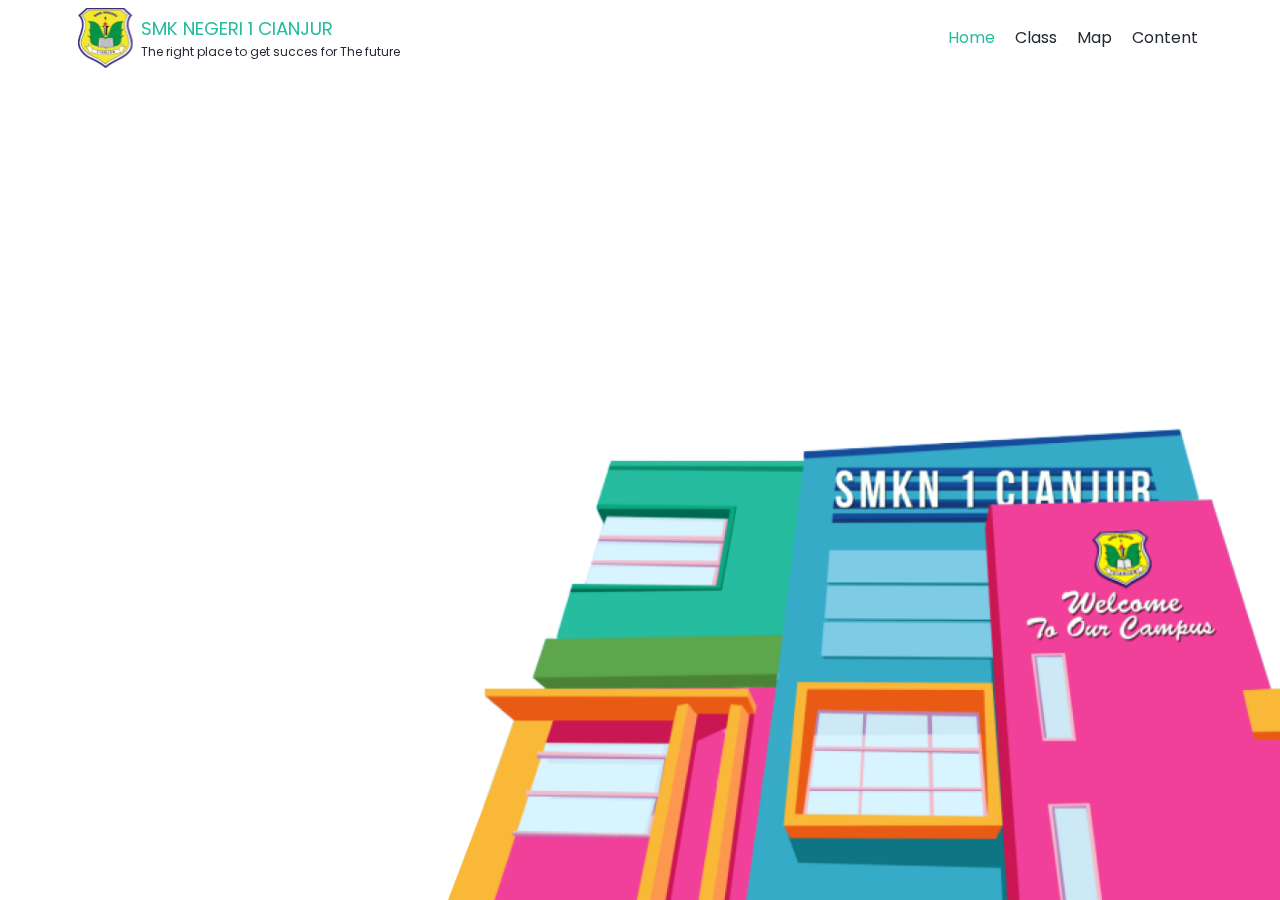
==== index.html @ 1518c8b1 "initial commit" ====
<!DOCTYPE html>
<html lang="en">
<head>
  <meta charset="UTF-8">
  <meta http-equiv="X-UA-Compatible" content="IE=edge">
  <meta name="viewport" content="width=device-width, initial-scale=1.0">
  <title>Static Web</title>
  <!-- Bootstrap -->
  <link rel="stylesheet" href="vendors/bootstrap/css/bootstrap.min.css">
  <!-- My Style -->
  <link rel="stylesheet" href="resource/css/main.css">
</head>
<body>
  <header id="nav" class="d-flex">
    <div class="container p-1 d-flex justify-content-between">
      <div class="logo d-flex">
        <img class="m-1" src="resource/images/smakzie_logo.svg" alt="SMKN 1 Cianjur">
        <span class="m-1 d-flex flex-column justify-content-center">
          <p class="text-green text-md m-0">SMK NEGERI 1 CIANJUR</p>
          <p class="text-black text-sm m-0">The right place to get succes for The future</p>
        </span>
      </div>
      <div class="d-flex align-items-center">
        <ul class="navigation m-0">
          <li>
            <a class="active" href="#">Home</a>
          </li>
          <li>
            <a href="#">Class</a>
          </li>
          <li>
            <a href="#">Map</a>
          </li>
          <li>
            <a href="#">Content</a>
          </li>
        </ul>
      </div>
    </div>
  </header>

  <div id="fullpage">
    <!-- section 1 -->
    <section class="bg-white position-relative">
      <div class="wrapper">
        <div class="container">
        </div>
        <img class="hero-img" src="resource/images/school-building.png">
      </div>
    </section>
    <!-- section 2 -->
    <section class="bg-green"></section>
  </div>
  <!-- Code Here -->
  
  <script src="vendors/jquery/js/jquery-3.6.0.min.js"></script>
  <script src="vendors/plugin/fullpage/js/jquery.fullpage.js"></script>
  <script src="vendors/bootstrap/js/bootstrap.min.js"></script>
  <script src="resource/js/main.js"></script>
</body>
</html>
---- resource/css/main.css ----
@charset "utf-8";
@font-face {
  font-family: 'Poppins';
  src: url('../font/Poppins-Regular.ttf');
}
:root {
  --clr-green: #26BC9F;
  --clr-white: #F3F6F7;
  --clr-black: #232A34;

  --font-main: 'Poppins';
}

* {
  margin: 0;
  padding: 0;
  font-family: var(--font-main);
}
a {
  text-decoration: none;
}
ul {
  list-style: none;
}

html {
  scroll-behavior: smooth;
}

/* Template */
.text-green {
  color: var(--clr-green);
}
.text-white {
  color: var(--clr-white);
}
.text-black {
  color: var(--clr-black);
}
.text-sm {
  font-size: .75rem;
}
.text-md {
  font-size: 1.15rem;
}
.text-lg {
  font-size: 1.5rem;
}
.bg-green {
  background-color: var(--clr-green);
}
.bg-white {
  background-color: var(--clr-white);
}
.bg-black {
  background-color: var(--clr-black);
}
/* End Template */

#nav {
  position: fixed;
  top: 0;
  left: 0;
  right: 0;
  z-index: 999;
}
#nav .navigation li {
  margin: 0 .5rem 0 .5rem;
  display: inline;
}
#nav .navigation li a {
  color: var(--clr-black);
}
#nav .navigation li a:hover {
  color: var(--clr-green);
}
#nav .navigation li a.active {
  color: var(--clr-green);
}
#fullpage {
  height: 100vh;
  overflow: hidden;
}
#fullpage section {
  height: 100vh;
}
#fullpage section:nth-child(1) .wrapper {
  background-image: url('../images/school-building.png');
  background-position: left;
  background-repeat: no-repeat;
  background-size: cover;
}
#fullpage section:nth-child(1) .hero-img {
  width: 65%;
  object-fit: cover;
  position: absolute;
  bottom: 0;
  right: 0;
  z-index: 1;
}
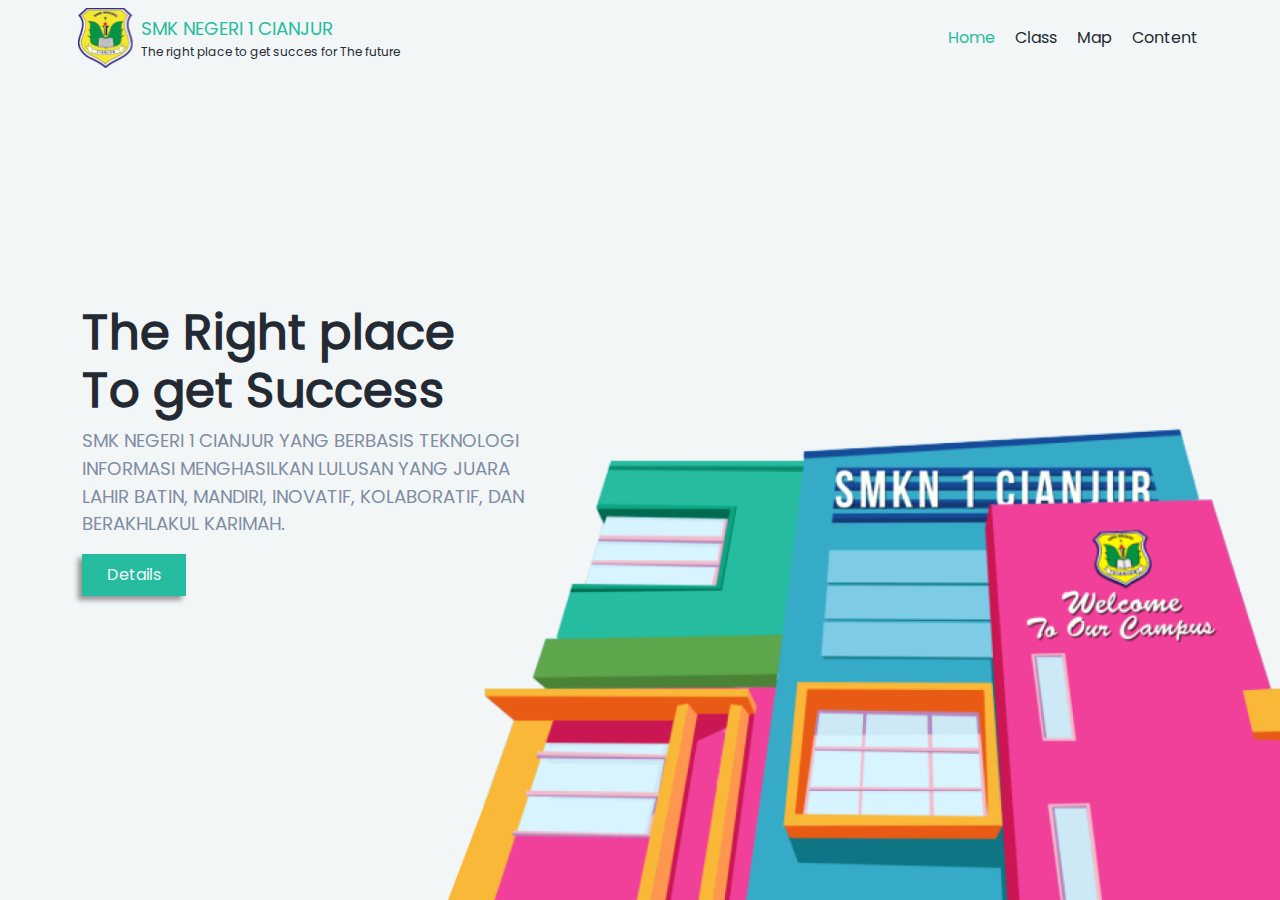
==== commit 4ed5ac06: "update" ====
--- a/index.html
+++ b/index.html
@@ -11,13 +11,13 @@
   <link rel="stylesheet" href="resource/css/main.css">
 </head>
 <body>
-  <header id="nav" class="d-flex">
+  <header id="nav" class="my-bg-white d-flex">
     <div class="container p-1 d-flex justify-content-between">
       <div class="logo d-flex">
         <img class="m-1" src="resource/images/smakzie_logo.svg" alt="SMKN 1 Cianjur">
         <span class="m-1 d-flex flex-column justify-content-center">
-          <p class="text-green text-md m-0">SMK NEGERI 1 CIANJUR</p>
-          <p class="text-black text-sm m-0">The right place to get succes for The future</p>
+          <p class="font-green font-md m-0">SMK NEGERI 1 CIANJUR</p>
+          <p class="font-black font-sm m-0">The right place to get succes for The future</p>
         </span>
       </div>
       <div class="d-flex align-items-center">
@@ -41,15 +41,28 @@
 
   <div id="fullpage">
     <!-- section 1 -->
-    <section class="bg-white position-relative">
-      <div class="wrapper">
-        <div class="container">
+    <section class="my-bg-white position-relative">
+      <div class="wrapper h-screen">
+        <div class="container h-screen d-flex align-items-center">
+          <main>
+            <h2 class="font-4xl font-black fw-bold">
+              The Right place <br>
+              To get Success
+            </h2>
+            <p class="font-md font-gray">
+              SMK NEGERI 1 CIANJUR YANG BERBASIS TEKNOLOGI <br> 
+              INFORMASI MENGHASILKAN LULUSAN YANG JUARA <br>
+              LAHIR BATIN, MANDIRI, INOVATIF, KOLABORATIF, DAN <br>
+              BERAKHLAKUL KARIMAH.
+            </p>
+            <a href="#" class="btn my-bg-green px-4 py-2 font-white rounded-0">Details</a>
+          </main>
         </div>
-        <img class="hero-img" src="resource/images/school-building.png">
       </div>
+      <img class="hero-img" src="resource/images/school-building.png">
     </section>
     <!-- section 2 -->
-    <section class="bg-green"></section>
+    <section class="my-bg-green"></section>
   </div>
   <!-- Code Here -->
   
--- a/resource/css/main.css
+++ b/resource/css/main.css
@@ -7,6 +7,7 @@
   --clr-green: #26BC9F;
   --clr-white: #F3F6F7;
   --clr-black: #232A34;
+  --clr-gray: #7E8DA4;
 
   --font-main: 'Poppins';
 }
@@ -28,32 +29,50 @@
 }
 
 /* Template */
-.text-green {
+.font-green {
   color: var(--clr-green);
 }
-.text-white {
+.font-white {
   color: var(--clr-white);
 }
-.text-black {
+.font-black {
   color: var(--clr-black);
 }
-.text-sm {
+.font-gray {
+  color: var(--clr-gray);
+}
+.font-sm {
   font-size: .75rem;
 }
-.text-md {
+.font-md {
   font-size: 1.15rem;
 }
-.text-lg {
+.font-lg {
   font-size: 1.5rem;
 }
-.bg-green {
+.font-xl {
+  font-size: 2rem;
+}
+.font-2xl {
+  font-size: 2.5rem;
+}
+.font-4xl {
+  font-size: 3rem;
+}
+.my-bg-green {
   background-color: var(--clr-green);
 }
-.bg-white {
+.my-bg-white {
   background-color: var(--clr-white);
 }
-.bg-black {
+.my-bg-black {
   background-color: var(--clr-black);
+}
+.w-screen {
+  width: 100vh;
+}
+.h-screen {
+  height: 100vh;
 }
 /* End Template */
 
@@ -85,7 +104,7 @@
   height: 100vh;
 }
 #fullpage section:nth-child(1) .wrapper {
-  background-image: url('../images/school-building.png');
+  /* background-image: url('../images/school-building.png'); */
   background-position: left;
   background-repeat: no-repeat;
   background-size: cover;
@@ -97,4 +116,7 @@
   bottom: 0;
   right: 0;
   z-index: 1;
+}
+#fullpage section:nth-child(1) .wrapper main a.btn {
+  box-shadow: -4px 4px 5px rgba(0, 0, 0, 40%);
 }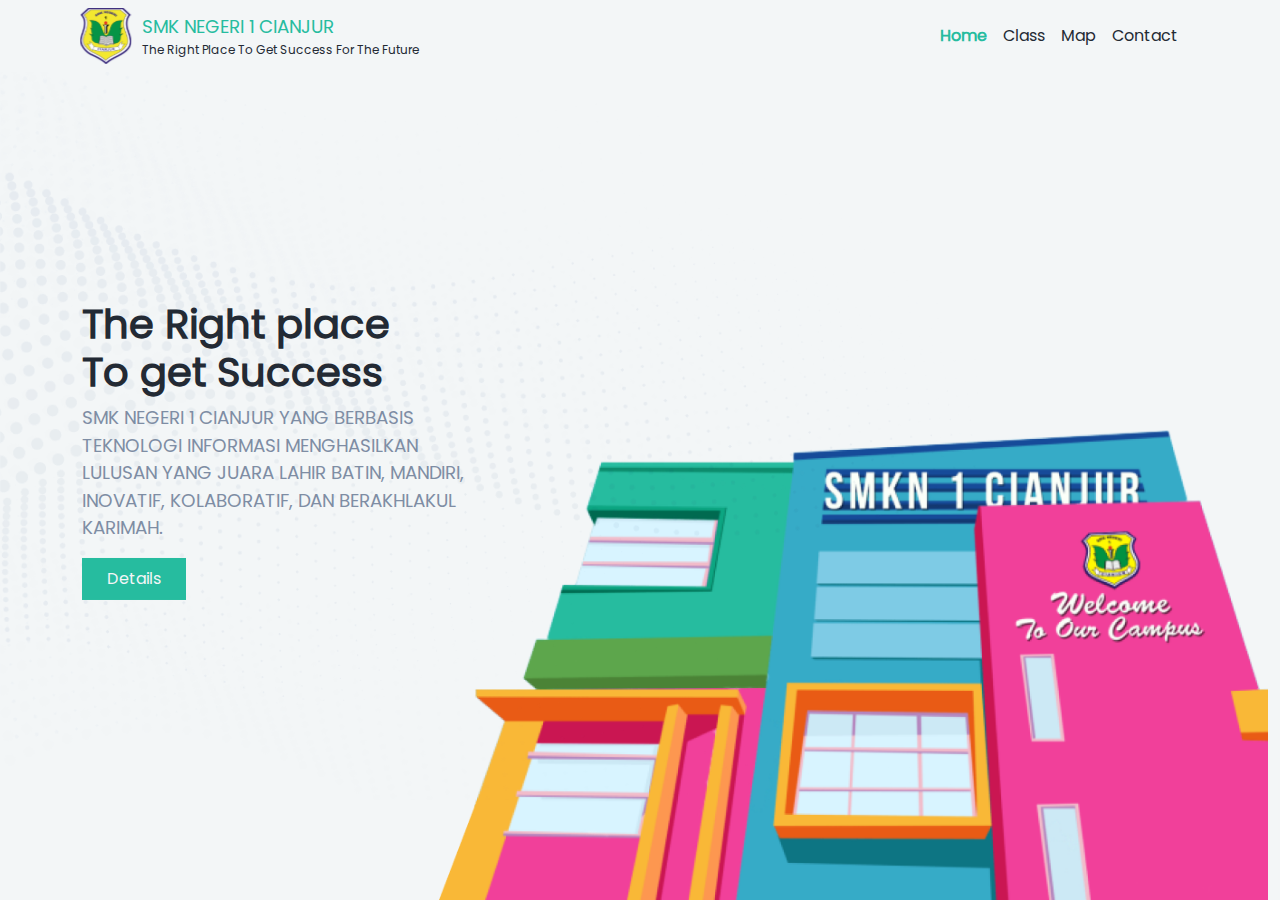
==== commit d809cb13: "add" ====
--- a/index.html
+++ b/index.html
@@ -7,68 +7,154 @@
   <title>Static Web</title>
   <!-- Bootstrap -->
   <link rel="stylesheet" href="vendors/bootstrap/css/bootstrap.min.css">
+  <link rel="stylesheet" href="https://cdn.jsdelivr.net/npm/bootstrap-icons@1.5.0/font/bootstrap-icons.css">
   <!-- My Style -->
   <link rel="stylesheet" href="resource/css/main.css">
+  <link rel="stylesheet" href="resource/css/component.css">
 </head>
 <body>
   <header id="nav" class="my-bg-white d-flex">
-    <div class="container p-1 d-flex justify-content-between">
+    <div class="container p-2 d-flex justify-content-between">
       <div class="logo d-flex">
-        <img class="m-1" src="resource/images/smakzie_logo.svg" alt="SMKN 1 Cianjur">
-        <span class="m-1 d-flex flex-column justify-content-center">
-          <p class="font-green font-md m-0">SMK NEGERI 1 CIANJUR</p>
-          <p class="font-black font-sm m-0">The right place to get succes for The future</p>
+        <img src="resource/images/smakzie_logo.svg" alt="SMK Negeri 1 Cianjur">
+        <span class="mx-2 d-flex flex-column justify-content-center">
+          <span class="font-green font-sm-2 font-md-2 font-lg-3">SMK NEGERI 1 CIANJUR</span>
+          <span class="font-black font-sm-1 font-md-1 font-lg-2">The Right Place To Get Success For The Future</span>
         </span>
       </div>
-      <div class="d-flex align-items-center">
-        <ul class="navigation m-0">
-          <li>
-            <a class="active" href="#">Home</a>
-          </li>
-          <li>
-            <a href="#">Class</a>
-          </li>
-          <li>
-            <a href="#">Map</a>
-          </li>
-          <li>
-            <a href="#">Content</a>
-          </li>
-        </ul>
+      <div class="nav-link d-flex align-items-center">
+        <a class="active" href="">Home</a>
+        <a href="">Class</a>
+        <a href="">Map</a>
+        <a href="">Contact</a>
+      </div>
+      <div class="sidebar-btn">
+        <span class="d-flex align-items-center h-100">
+          <i class="bi bi-list-ul font-sm-3 hover-pointer toggle-sidebar"></i>
+        </span>
       </div>
     </div>
   </header>
 
+  <div id="sidebar" class="p-2">
+    <div class="toggle-wrap d-flex justify-content-end">
+      <i class="bi bi-x font-sm-5 hover-pointer hover-rotate-90 toggle-sidebar"></i>
+    </div>
+    <div class="sidebar-nav d-flex flex-column justify-content-center align-items-center">
+      <a class="active" href="">Home</a>
+      <a href="">Class</a>
+      <a href="">Map</a>
+      <a href="">Contact</a>
+    </div>
+  </div>
+
   <div id="fullpage">
     <!-- section 1 -->
     <section class="my-bg-white position-relative">
-      <div class="wrapper h-screen">
-        <div class="container h-screen d-flex align-items-center">
-          <main>
-            <h2 class="font-4xl font-black fw-bold">
+      <div class="container">
+        <div class="row">
+          <main class="col-lg-4 col-md-8 col-11 absolute-y-center z-20">
+            <h2 class="font-lg-6 font-black fw-bold">
               The Right place <br>
               To get Success
             </h2>
-            <p class="font-md font-gray">
-              SMK NEGERI 1 CIANJUR YANG BERBASIS TEKNOLOGI <br> 
-              INFORMASI MENGHASILKAN LULUSAN YANG JUARA <br>
-              LAHIR BATIN, MANDIRI, INOVATIF, KOLABORATIF, DAN <br>
+            <p class="font-lg-3 font-gray">
+              SMK NEGERI 1 CIANJUR YANG BERBASIS TEKNOLOGI
+              INFORMASI MENGHASILKAN LULUSAN YANG JUARA
+              LAHIR BATIN, MANDIRI, INOVATIF, KOLABORATIF, DAN
               BERAKHLAKUL KARIMAH.
             </p>
             <a href="#" class="btn my-bg-green px-4 py-2 font-white rounded-0">Details</a>
           </main>
         </div>
       </div>
-      <img class="hero-img" src="resource/images/school-building.png">
+      <div class="row">
+        <div class="bg-img-1 col-lg-8 col-md-9 col-12 position-absolute bottom-0 right-0">
+          <img src="resource/images/school-building.png">
+        </div>
+      </div>
+      <div class="bg-img-2 position-absolute top-0 bottom-0 left-0 right-0"></div>
     </section>
+    
     <!-- section 2 -->
-    <section class="my-bg-green"></section>
+    <section class="my-bg-green pt-5">
+      <div class="container pt-5 px-lg-5 d-flex flex-column justify-content-center">
+        <h2 class="font-4xl font-white text-center">Informasi Seputar <b>SMK Negeri 1 Cianjur</b></h2>
+        <div class="row my-3">
+          <div class="col-lg-5 col-md-12 col-sm-12">
+            <div class="row my-5">
+              <div class="col-5">
+                <img src="resource/images/Icon1.svg">
+              </div>
+              <div class="col-7">
+                <h3 class="font-white"><strong>Aplikatif</strong></h3>
+                <span class="font-white">
+                  Program Pendidikan yang Berorentasi Pada Dunia Kerja Dengan Kurikulum Sesuai Kebutuhan Industri
+                </span>
+              </div>
+            </div>
+            <div class="row my-5">
+              <div class="col-5">
+                <img src="resource/images/Icon2.svg">
+              </div>
+              <div class="col-7">
+                <h3 class="font-white"><strong>Religius</strong></h3>
+                <span class="font-white">
+                  Pendidikan Agamis dan Berakhlak Mulia Menjadi Bagian Integral Dalam Setiap Pembelajaran
+                </span>
+              </div>
+            </div>
+            <div class="row my-5">
+              <div class="col-5">
+                <img src="resource/images/Icon3.svg">
+              </div>
+              <div class="col-7">
+                <h3 class="font-white"><strong>Social</strong></h3>
+                <span class="font-white">
+                  Kemampuan Bersosialisasi dan Beradaptasi Dalam Lingkungan Kerja Menjadi Nilai Tambah Siswa
+                </span>
+              </div>
+            </div>
+          </div>
+          <div class="col-lg-7 col-md-12 col-sm-12 position-relative d-md-none d-sm-none d-lg-inline">
+            <div class="pict-1 position-absolute">
+
+            </div>
+            <div class="pict-2">
+
+            </div>
+            <div class="pict-3 position-absolute">
+
+            </div>
+          </div>
+        </div>
+      </div>
+    </section>
+
+    <!-- Section 3 -->
+    <section class="my-bg-green pt-5">
+      <div class="container h-screen pt-5 px-lg-5 d-flex flex-column justify-content-center">
+        <div class="row d-lg-none d-md-inline d-sm-inline">
+          <div class="col-12 position-relative">
+            <div class="pict-1 position-absolute">
+
+            </div>
+            <div class="pict-2">
+
+            </div>
+            <div class="pict-3 position-absolute">
+
+            </div>
+          </div>
+        </div>
+      </div>
+    </section>
   </div>
-  <!-- Code Here -->
   
   <script src="vendors/jquery/js/jquery-3.6.0.min.js"></script>
   <script src="vendors/plugin/fullpage/js/jquery.fullpage.js"></script>
   <script src="vendors/bootstrap/js/bootstrap.min.js"></script>
   <script src="resource/js/main.js"></script>
+  <script src="resource/js/component.js"></script>
 </body>
 </html>--- a/resource/css/main.css
+++ b/resource/css/main.css
@@ -28,73 +28,23 @@
   scroll-behavior: smooth;
 }
 
-/* Template */
-.font-green {
-  color: var(--clr-green);
-}
-.font-white {
-  color: var(--clr-white);
-}
-.font-black {
-  color: var(--clr-black);
-}
-.font-gray {
-  color: var(--clr-gray);
-}
-.font-sm {
-  font-size: .75rem;
-}
-.font-md {
-  font-size: 1.15rem;
-}
-.font-lg {
-  font-size: 1.5rem;
-}
-.font-xl {
-  font-size: 2rem;
-}
-.font-2xl {
-  font-size: 2.5rem;
-}
-.font-4xl {
-  font-size: 3rem;
-}
-.my-bg-green {
-  background-color: var(--clr-green);
-}
-.my-bg-white {
-  background-color: var(--clr-white);
-}
-.my-bg-black {
-  background-color: var(--clr-black);
-}
-.w-screen {
-  width: 100vh;
-}
-.h-screen {
-  height: 100vh;
-}
-/* End Template */
-
 #nav {
   position: fixed;
   top: 0;
   left: 0;
   right: 0;
-  z-index: 999;
+  z-index: 5;
 }
-#nav .navigation li {
+.nav-link a {
   margin: 0 .5rem 0 .5rem;
-  display: inline;
-}
-#nav .navigation li a {
   color: var(--clr-black);
 }
-#nav .navigation li a:hover {
+.nav-link a:hover {
   color: var(--clr-green);
 }
-#nav .navigation li a.active {
+.nav-link a.active {
   color: var(--clr-green);
+  font-weight: bold;
 }
 #fullpage {
   height: 100vh;
@@ -104,10 +54,10 @@
   height: 100vh;
 }
 #fullpage section:nth-child(1) .wrapper {
-  /* background-image: url('../images/school-building.png'); */
-  background-position: left;
+  background-image: url('../images/bg_pattern.png');
+  background-position: left center;
   background-repeat: no-repeat;
-  background-size: cover;
+  background-size: 50%;
 }
 #fullpage section:nth-child(1) .hero-img {
   width: 65%;
@@ -119,4 +69,101 @@
 }
 #fullpage section:nth-child(1) .wrapper main a.btn {
   box-shadow: -4px 4px 5px rgba(0, 0, 0, 40%);
+}
+/* #fullpage section:nth-child(2)::before, #fullpage section:nth-child(2)::after {
+  position: absolute;
+  top: 50%;
+  transform: translateY(-50%);
+  content: '';
+  width: 30rem;
+  height: 30rem;
+  border-radius: 50%;
+  background-color: var(--clr-white);
+}
+#fullpage section:nth-child(2)::before {
+  left: -23rem;
+}
+#fullpage section:nth-child(2)::after {
+  right: -23rem;
+} */
+.bg-img-1 img {
+  width: 100%;
+  object-fit: cover;
+}
+.bg-img-2 {
+  background-image: url('../images/bg_pattern.png');
+  background-repeat: no-repeat;
+}
+
+@media (min-width: 1028px) {
+  .logo img {
+    width: 3.5rem;
+    height: 3.5rem;
+  }
+  .sidebar-btn {
+    display: none;
+  }
+  #sidebar {
+    display: none;
+  }
+  .pict-2 {
+    position: absolute;
+    top: 40%;
+    left: 40%;
+    width: 50%;
+    height: 40%;
+    background-color: var(--clr-white);
+    transform: rotate(-15deg);
+  }
+}
+@media (max-width: 1027px) {
+  .logo img {
+    width: 3rem;
+    height: 3rem;
+  }
+  .sidebar-btn {
+    display: none;
+  }
+  #sidebar {
+    display: none;
+  }
+}
+@media (max-width: 520px) {
+  .nav-link {
+    display: none !important;
+  }
+  .sidebar-btn {
+    display: inline;
+  }
+  #sidebar {
+    display: inline;
+    visibility: hidden;
+    position: fixed;
+    top: 0;
+    right: 0;
+    bottom: 0;
+    left: 0;
+    z-index: 10;
+    background-color: var(--clr-green);
+    opacity: 0;
+    transition: .3s;
+  }
+  #sidebar.active {
+    opacity: 1;
+    visibility: visible;
+  }
+  .sidebar-nav a {
+    margin: .25rem 0 .25rem 0;
+    padding: 1rem 2rem 1rem 2rem;
+    color: var(--clr-black);
+    border-radius: 10rem;
+  }
+  .sidebar-nav a:hover {
+    color: var(--clr-black);
+    background-color: var(--clr-white);
+  }
+  .sidebar-nav a.active {
+    color: var(--clr-black);
+    background-color: var(--clr-white);
+  }
 }--- a/resource/css/component.css
+++ b/resource/css/component.css
@@ -0,0 +1,190 @@
+:root {
+  --clr-green: #26BC9F;
+  --clr-white: #F3F6F7;
+  --clr-black: #232A34;
+  --clr-gray: #7E8DA4;
+
+  --font-size-1: .5rem;
+  --font-size-2: .75rem;
+  --font-size-3: 1.15rem;
+  --font-size-4: 1.5rem;
+  --font-size-5: 2rem;
+  --font-size-6: 2.5rem;
+  --font-size-7: 3rem;
+}
+/* Template */
+.font-green {
+  color: var(--clr-green);
+}
+.font-white {
+  color: var(--clr-white);
+}
+.font-black {
+  color: var(--clr-black);
+}
+.font-gray {
+  color: var(--clr-gray);
+}
+.my-bg-green {
+  background-color: var(--clr-green);
+}
+.my-bg-white {
+  background-color: var(--clr-white);
+}
+.my-bg-black {
+  background-color: var(--clr-black);
+}
+.w-screen {
+  width: 100vh;
+}
+.h-screen {
+  height: 100vh;
+}
+/* Position */
+.absolute-y-center {
+  position: absolute;
+  top: 50%;
+  transform: translateY(-50%);
+}
+.absolute-x-center {
+  position: absolute;
+  left: 50%;
+  transform: translateX(-50%);
+}
+.absolute-center {
+  position: absolute;
+  top: 50%;
+  left: 50%;
+  transform: translate(-50%, -50%);
+}
+.top-0 {
+  top: 0;
+}
+.bottom-0 {
+  bottom: 0;
+}
+.left-0 {
+  left: 0;
+}
+.right-0 {
+  right: 0;
+}
+.z-1 {
+  z-index: 1;
+}
+.z-2 {
+  z-index: 2;
+}
+.z-3 {
+  z-index: 3;
+}
+.z-4 {
+  z-index: 4;
+}
+.z-5 {
+  z-index: 5;
+}
+.z-10 {
+  z-index: 10;
+}
+.z-15 {
+  z-index: 15;
+}
+.z-20 {
+  z-index: 20;
+}
+/* Hover Efect */
+.hover-pointer:hover {
+  cursor: pointer;
+}
+.hover-rotate-45 {
+  transition: .3s;
+}
+.hover-rotate-90 {
+  transition: .3s;
+}
+.hover-rotate-180 {
+  transition: .3s;
+}
+.hover-rotate-45:hover {
+  transform: rotate(45deg);
+}
+.hover-rotate-90:hover {
+  transform: rotate(90deg);
+}
+.hover-rotate-180:hover {
+  transform: rotate(180deg);
+}
+@media (min-width: 1028px) {
+  .font-lg-1 {
+    font-size: var(--font-size-1);
+  }
+  .font-lg-2 {
+    font-size: var(--font-size-2);
+  }
+  .font-lg-3 {
+    font-size: var(--font-size-3);
+  }
+  .font-lg-4 {
+    font-size: var(--font-size-4);
+  }
+  .font-lg-5 {
+    font-size: var(--font-size-5);
+  }
+  .font-lg-6 {
+    font-size: var(--font-size-6);
+  }
+  .font-lg-7 {
+    font-size: var(--font-size-7);
+  }
+}
+@media (max-width: 1027px) {
+  .font-md-1 {
+    font-size: var(--font-size-1);
+  }
+  .font-md-2 {
+    font-size: var(--font-size-2);
+  }
+  .font-md-3 {
+    font-size: var(--font-size-3);
+  }
+  .font-md-4 {
+    font-size: var(--font-size-4);
+  }
+  .font-md-5 {
+    font-size: var(--font-size-5);
+  }
+  .font-md-6 {
+    font-size: var(--font-size-6);
+  }
+  .font-md-7 {
+    font-size: var(--font-size-7);
+  }
+}
+@media (max-width:520px) {
+  .font-sm-1 {
+    font-size: var(--font-size-1);
+  }
+  .font-sm-2 {
+    font-size: var(--font-size-2);
+  }
+  .font-sm-3 {
+    font-size: var(--font-size-3);
+  }
+  .font-sm-4 {
+    font-size: var(--font-size-4);
+  }
+  .font-sm-5 {
+    font-size: var(--font-size-5);
+  }
+  .font-sm-6 {
+    font-size: var(--font-size-6);
+  }
+  .font-sm-7 {
+    font-size: var(--font-size-7);
+  }
+  .d-sm-none {
+    display: none !important;
+  }
+}
+/* End Template */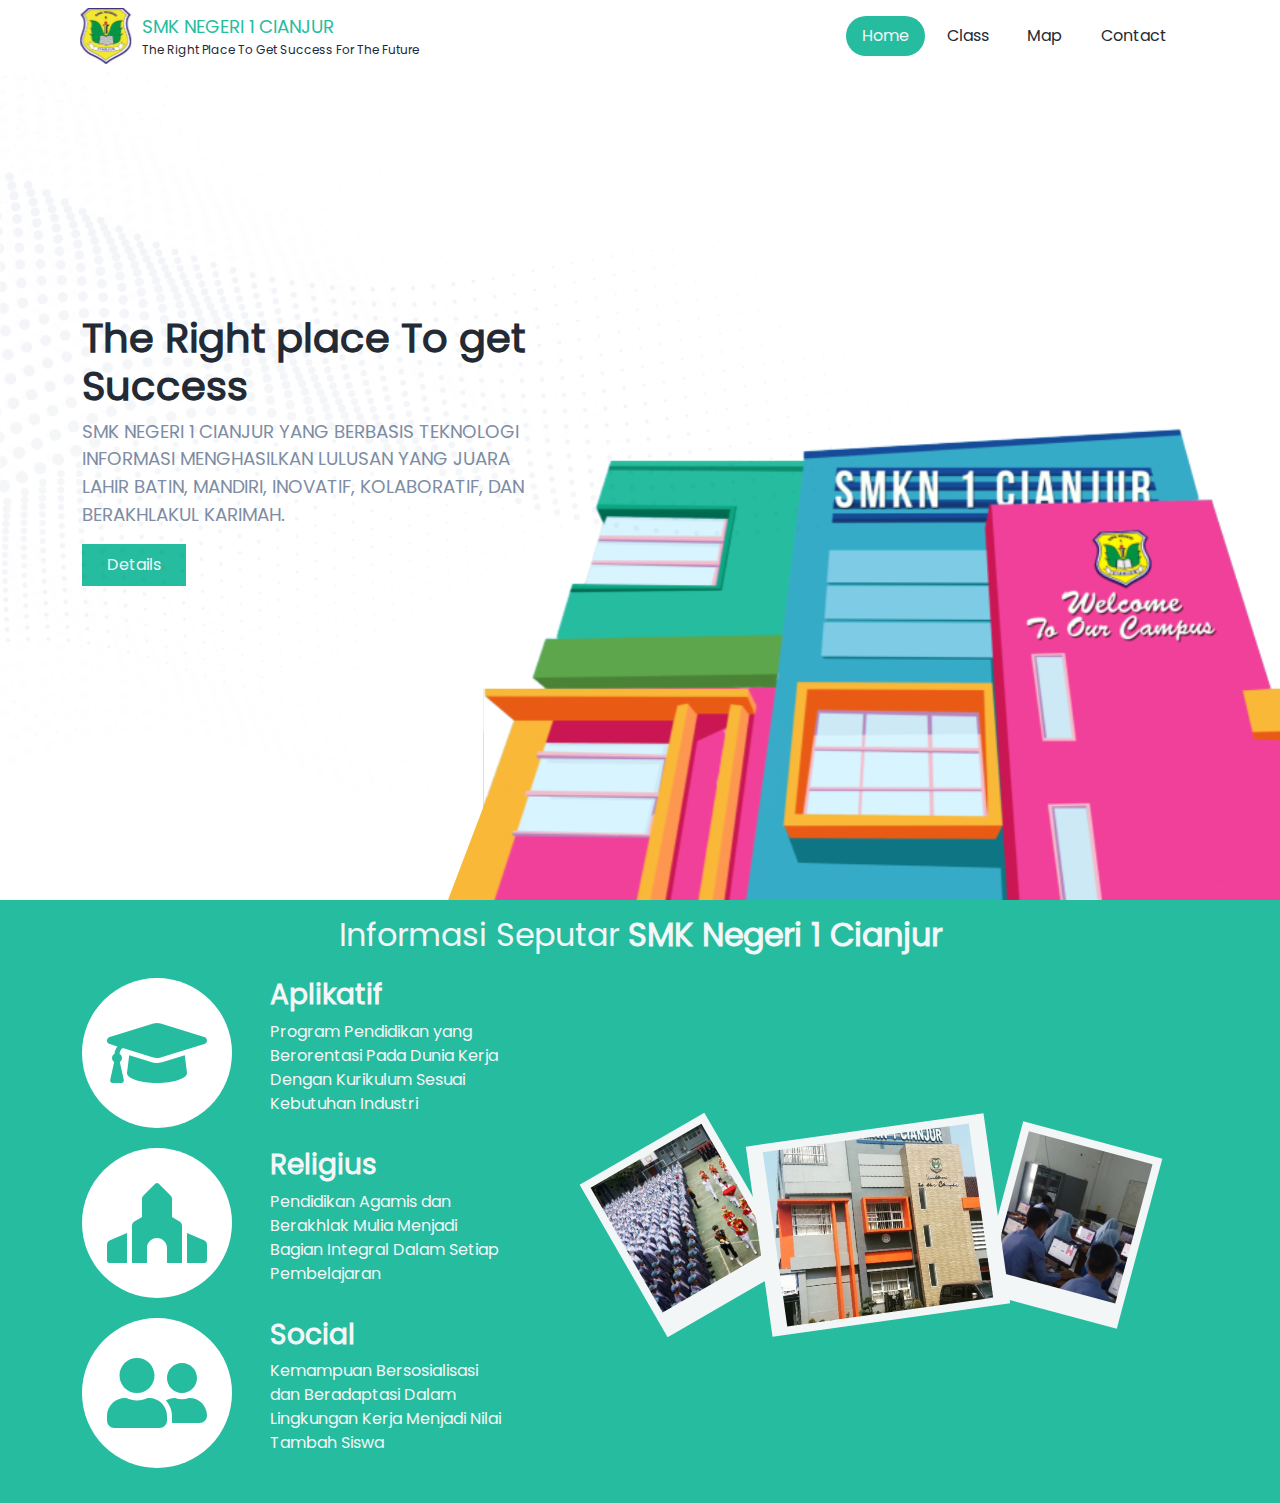
==== commit ddb09043: "update" ====
--- a/index.html
+++ b/index.html
@@ -13,7 +13,7 @@
   <link rel="stylesheet" href="resource/css/component.css">
 </head>
 <body>
-  <header id="nav" class="my-bg-white d-flex">
+  <header id="nav" class="d-flex bg-white">
     <div class="container p-2 d-flex justify-content-between">
       <div class="logo d-flex">
         <img src="resource/images/smakzie_logo.svg" alt="SMK Negeri 1 Cianjur">
@@ -30,15 +30,15 @@
       </div>
       <div class="sidebar-btn">
         <span class="d-flex align-items-center h-100">
-          <i class="bi bi-list-ul font-sm-3 hover-pointer toggle-sidebar"></i>
+          <i class="bi bi-list-ul font-sm-4 hover-pointer toggle-sidebar"></i>
         </span>
       </div>
     </div>
   </header>
 
-  <div id="sidebar" class="p-2">
+  <div id="sidebar" class="p-2 z-20">
     <div class="toggle-wrap d-flex justify-content-end">
-      <i class="bi bi-x font-sm-5 hover-pointer hover-rotate-90 toggle-sidebar"></i>
+      <i class="bi bi-x font-sm-6 hover-pointer hover-rotate-90 toggle-sidebar"></i>
     </div>
     <div class="sidebar-nav d-flex flex-column justify-content-center align-items-center">
       <a class="active" href="">Home</a>
@@ -48,14 +48,16 @@
     </div>
   </div>
 
-  <div id="fullpage">
-    <!-- section 1 -->
-    <section class="my-bg-white position-relative">
-      <div class="container">
-        <div class="row">
-          <main class="col-lg-4 col-md-8 col-11 absolute-y-center z-20">
+  <section class="h-screen">
+    <div class="position-absolute z-1">
+      <img class="h-100 w-100" src="resource/images/bg_pattern.png">
+    </div>
+    <div class="container">
+      <div class="row">
+        <div class="col-12 col-md-8 col-lg-5 h-screen d-flex align-items-center">
+          <main>
             <h2 class="font-lg-6 font-black fw-bold">
-              The Right place <br>
+              The Right place
               To get Success
             </h2>
             <p class="font-lg-3 font-gray">
@@ -67,92 +69,74 @@
             <a href="#" class="btn my-bg-green px-4 py-2 font-white rounded-0">Details</a>
           </main>
         </div>
-      </div>
-      <div class="row">
-        <div class="bg-img-1 col-lg-8 col-md-9 col-12 position-absolute bottom-0 right-0">
-          <img src="resource/images/school-building.png">
+        <div class="col-12 col-md-4 col-lg-7">
+          <img class="hero-img position-absolute bottom-0 right-0" src="resource/images/school-building.svg">
         </div>
       </div>
-      <div class="bg-img-2 position-absolute top-0 bottom-0 left-0 right-0"></div>
-    </section>
-    
-    <!-- section 2 -->
-    <section class="my-bg-green pt-5">
-      <div class="container pt-5 px-lg-5 d-flex flex-column justify-content-center">
-        <h2 class="font-4xl font-white text-center">Informasi Seputar <b>SMK Negeri 1 Cianjur</b></h2>
-        <div class="row my-3">
-          <div class="col-lg-5 col-md-12 col-sm-12">
-            <div class="row my-5">
-              <div class="col-5">
-                <img src="resource/images/Icon1.svg">
-              </div>
-              <div class="col-7">
-                <h3 class="font-white"><strong>Aplikatif</strong></h3>
-                <span class="font-white">
-                  Program Pendidikan yang Berorentasi Pada Dunia Kerja Dengan Kurikulum Sesuai Kebutuhan Industri
-                </span>
-              </div>
+    </div>
+  </section>
+  
+  <section class="my-bg-green">
+    <div class="container py-3">
+      <h2 class="font-lg-5 font-white text-center">Informasi Seputar <b>SMK Negeri 1 Cianjur</b></h2>
+      <div class="row">
+        <div class="col-12 col-lg-5 order-lg-0 order-md-1 order-sm-1">
+          <div class="row col-12 my-3 moto">
+            <div class="col-5">
+              <img src="resource/images/Icon1.svg">
             </div>
-            <div class="row my-5">
-              <div class="col-5">
-                <img src="resource/images/Icon2.svg">
-              </div>
-              <div class="col-7">
-                <h3 class="font-white"><strong>Religius</strong></h3>
-                <span class="font-white">
-                  Pendidikan Agamis dan Berakhlak Mulia Menjadi Bagian Integral Dalam Setiap Pembelajaran
-                </span>
-              </div>
-            </div>
-            <div class="row my-5">
-              <div class="col-5">
-                <img src="resource/images/Icon3.svg">
-              </div>
-              <div class="col-7">
-                <h3 class="font-white"><strong>Social</strong></h3>
-                <span class="font-white">
-                  Kemampuan Bersosialisasi dan Beradaptasi Dalam Lingkungan Kerja Menjadi Nilai Tambah Siswa
-                </span>
-              </div>
+            <div class="col-7 d-flex flex-column justify-content-center">
+              <h3 class="font-white"><strong>Aplikatif</strong></h3>
+              <p class="font-white font-sm-2">
+                Program Pendidikan yang Berorentasi Pada Dunia Kerja Dengan Kurikulum Sesuai Kebutuhan Industri
+              </p>
             </div>
           </div>
-          <div class="col-lg-7 col-md-12 col-sm-12 position-relative d-md-none d-sm-none d-lg-inline">
-            <div class="pict-1 position-absolute">
-
+          <div class="row col-12 my-3 moto">
+            <div class="col-5">
+              <img src="resource/images/Icon2.svg">
             </div>
-            <div class="pict-2">
-
+            <div class="col-7 d-flex flex-column justify-content-center">
+              <h3 class="font-white"><strong>Religius</strong></h3>
+              <p class="font-white font-sm-2">
+                Pendidikan Agamis dan Berakhlak Mulia Menjadi Bagian Integral Dalam Setiap Pembelajaran
+              </p>
             </div>
-            <div class="pict-3 position-absolute">
-
+          </div>
+          <div class="row col-12 my-3 moto">
+            <div class="col-5">
+              <img src="resource/images/Icon3.svg">
+            </div>
+            <div class="col-7 d-flex flex-column justify-content-center">
+              <h3 class="font-white"><strong>Social</strong></h3>
+              <p class="font-white font-sm-2">
+                Kemampuan Bersosialisasi dan Beradaptasi Dalam Lingkungan Kerja Menjadi Nilai Tambah Siswa
+              </p>
+            </div>
+          </div>
+        </div>
+        <div class="col-12 col-lg-7 order-lg-1 order-md-0 order-sm-0 my-5 my-lg-0">
+          <div class="d-flex align-items-center justify-content-center h-100">
+            <div class="pict-1 px-2 pt-2 pb-4 z-1">
+              <img src="resource/images/img1.jpg">
+            </div>
+            <div class="pict-2 px-3 py-2 z-2">
+              <img src="resource/images/img2.jpg">
+            </div>
+            <div class="pict-3 px-2 pt-2 pb-4 z-1">
+              <img src="resource/images/img3.jpg">
             </div>
           </div>
         </div>
       </div>
-    </section>
+    </div>
+  </section>
 
-    <!-- Section 3 -->
-    <section class="my-bg-green pt-5">
-      <div class="container h-screen pt-5 px-lg-5 d-flex flex-column justify-content-center">
-        <div class="row d-lg-none d-md-inline d-sm-inline">
-          <div class="col-12 position-relative">
-            <div class="pict-1 position-absolute">
+  <section>
+    
+  </section>
 
-            </div>
-            <div class="pict-2">
-
-            </div>
-            <div class="pict-3 position-absolute">
-
-            </div>
-          </div>
-        </div>
-      </div>
-    </section>
-  </div>
-  
   <script src="vendors/jquery/js/jquery-3.6.0.min.js"></script>
-  <script src="vendors/plugin/fullpage/js/jquery.fullpage.js"></script>
   <script src="vendors/bootstrap/js/bootstrap.min.js"></script>
   <script src="resource/js/main.js"></script>
   <script src="resource/js/component.js"></script>
--- a/resource/css/main.css
+++ b/resource/css/main.css
@@ -36,56 +36,23 @@
   z-index: 5;
 }
 .nav-link a {
-  margin: 0 .5rem 0 .5rem;
+  margin: 0 .2rem 0 .2rem;
+  padding: .5rem 1rem .5rem 1rem;
   color: var(--clr-black);
 }
 .nav-link a:hover {
-  color: var(--clr-green);
+  color: var(--clr-white);
+  background-color: var(--clr-green);
+  border-radius: 2rem;
 }
 .nav-link a.active {
-  color: var(--clr-green);
-  font-weight: bold;
+  color: var(--clr-white);
+  background-color: var(--clr-green);
+  border-radius: 2rem;
 }
-#fullpage {
-  height: 100vh;
-  overflow: hidden;
+.hero-img {
+  width: 65%;
 }
-#fullpage section {
-  height: 100vh;
-}
-#fullpage section:nth-child(1) .wrapper {
-  background-image: url('../images/bg_pattern.png');
-  background-position: left center;
-  background-repeat: no-repeat;
-  background-size: 50%;
-}
-#fullpage section:nth-child(1) .hero-img {
-  width: 65%;
-  object-fit: cover;
-  position: absolute;
-  bottom: 0;
-  right: 0;
-  z-index: 1;
-}
-#fullpage section:nth-child(1) .wrapper main a.btn {
-  box-shadow: -4px 4px 5px rgba(0, 0, 0, 40%);
-}
-/* #fullpage section:nth-child(2)::before, #fullpage section:nth-child(2)::after {
-  position: absolute;
-  top: 50%;
-  transform: translateY(-50%);
-  content: '';
-  width: 30rem;
-  height: 30rem;
-  border-radius: 50%;
-  background-color: var(--clr-white);
-}
-#fullpage section:nth-child(2)::before {
-  left: -23rem;
-}
-#fullpage section:nth-child(2)::after {
-  right: -23rem;
-} */
 .bg-img-1 img {
   width: 100%;
   object-fit: cover;
@@ -94,7 +61,29 @@
   background-image: url('../images/bg_pattern.png');
   background-repeat: no-repeat;
 }
-
+.pict-1 {
+  width: 9rem;
+  height: 11rem;
+  background-color: var(--clr-white);
+  transform: rotate(-30deg);
+}
+.pict-2 {
+  width: 15rem;
+  height: 12rem;
+  background-color: var(--clr-white);
+  transform: rotate(-8deg);
+}
+.pict-3 {
+  width: 9rem;
+  height: 11rem;
+  background-color: var(--clr-white);
+  transform: rotate(15deg);
+}
+.pict-1 img, .pict-2 img, .pict-3 img {
+  width: 100%;
+  height: 100%;
+  object-fit: cover;
+}
 @media (min-width: 1028px) {
   .logo img {
     width: 3.5rem;
@@ -105,15 +94,6 @@
   }
   #sidebar {
     display: none;
-  }
-  .pict-2 {
-    position: absolute;
-    top: 40%;
-    left: 40%;
-    width: 50%;
-    height: 40%;
-    background-color: var(--clr-white);
-    transform: rotate(-15deg);
   }
 }
 @media (max-width: 1027px) {
@@ -127,6 +107,17 @@
   #sidebar {
     display: none;
   }
+  .picture {
+    display: none;
+  }
+}
+@media (max-width: 768px) {
+  .nav-link a {
+    margin: 0 .2rem 0 .2rem;
+    padding: .3rem .7rem .3rem .7rem;
+    color: var(--clr-black);
+    font-size: .75rem;
+  }
 }
 @media (max-width: 520px) {
   .nav-link {
@@ -134,6 +125,10 @@
   }
   .sidebar-btn {
     display: inline;
+    margin: 0 1rem 0 1rem;
+  }
+  .sidebar-btn span {
+    padding: 0 1rem 0 1rem;
   }
   #sidebar {
     display: inline;
@@ -143,7 +138,6 @@
     right: 0;
     bottom: 0;
     left: 0;
-    z-index: 10;
     background-color: var(--clr-green);
     opacity: 0;
     transition: .3s;
@@ -166,4 +160,7 @@
     color: var(--clr-black);
     background-color: var(--clr-white);
   }
+  .moto img {
+    width: 7rem;
+  }
 }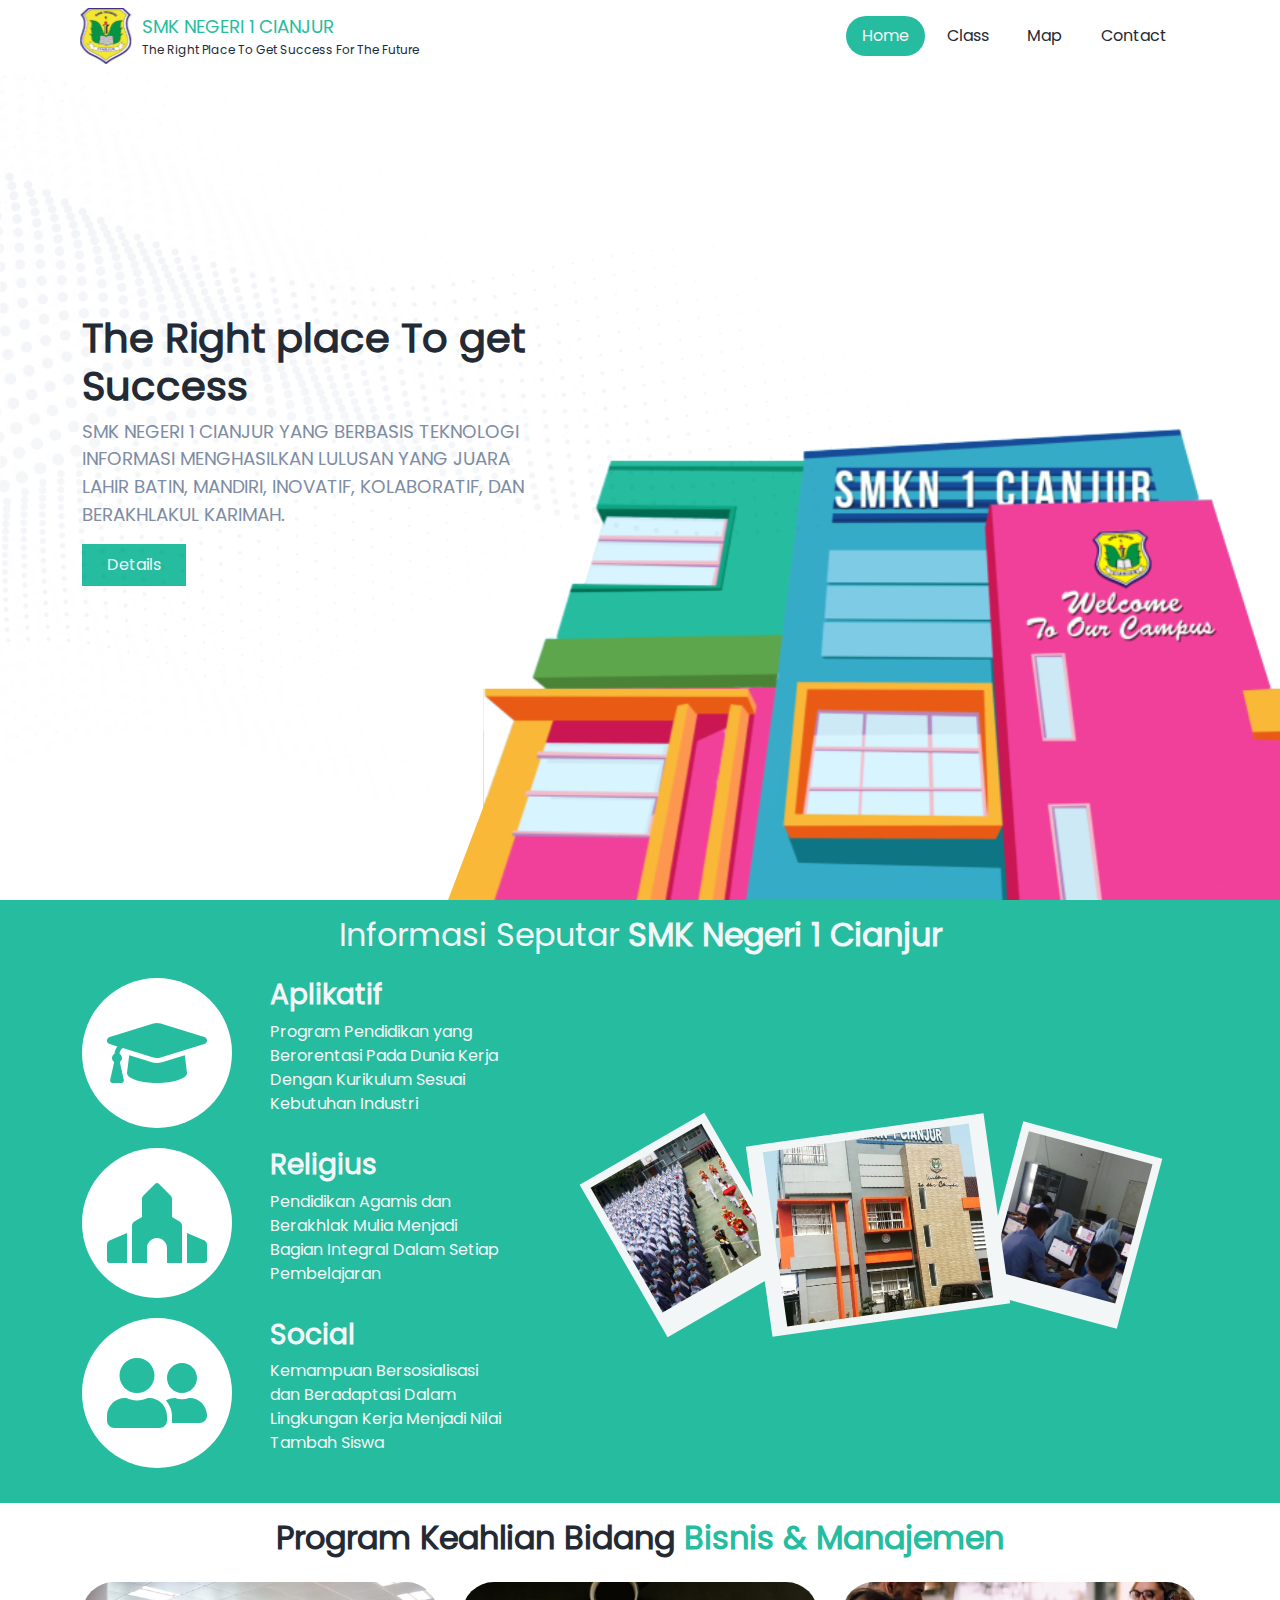
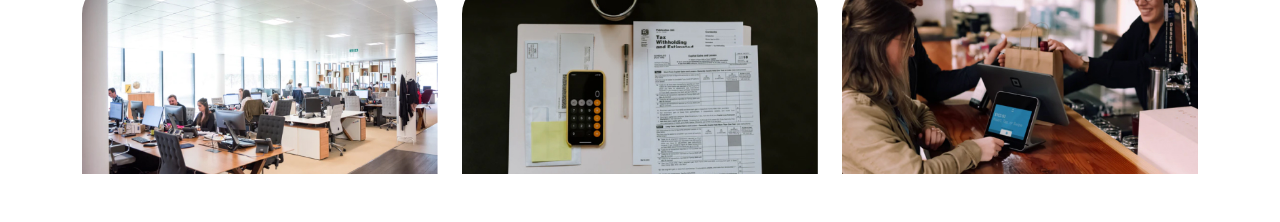
==== commit f8237f4c: "ubah font" ====
--- a/index.html
+++ b/index.html
@@ -80,7 +80,7 @@
     <div class="container py-3">
       <h2 class="font-lg-5 font-white text-center">Informasi Seputar <b>SMK Negeri 1 Cianjur</b></h2>
       <div class="row">
-        <div class="col-12 col-lg-5 order-lg-0 order-md-1 order-sm-1">
+        <div class="col-12 col-lg-5 order-lg-0 order-md-1 order-1">
           <div class="row col-12 my-3 moto">
             <div class="col-5">
               <img src="resource/images/Icon1.svg">
@@ -115,8 +115,8 @@
             </div>
           </div>
         </div>
-        <div class="col-12 col-lg-7 order-lg-1 order-md-0 order-sm-0 my-5 my-lg-0">
-          <div class="d-flex align-items-center justify-content-center h-100">
+        <div class="col-12 col-lg-7 order-lg-1 order-md-0 order-0 my-5 my-lg-0">
+          <div class="d-flex flex-wrap align-items-center justify-content-center h-100">
             <div class="pict-1 px-2 pt-2 pb-4 z-1">
               <img src="resource/images/img1.jpg">
             </div>
@@ -133,7 +133,43 @@
   </section>
 
   <section>
-    
+    <div class="container py-3">
+      <h2 class="font-lg-5 text-center">
+        <b><span class="font-black">Program Keahlian Bidang</span> <span class="font-green">Bisnis & Manajemen</span></b>
+      </h2>
+      <div class="row mt-4">
+        <div class="col-12 col-md-6 col-lg-4">
+          <div class="card-wrap overflow-hidden">
+            <div class="card-img">
+              <img class="h-100 w-100" src="resource/images/otkp.jpg">
+            </div>
+            <div class="card-body">
+          </div>
+
+          </div>
+        </div>
+        <div class="col-12 col-md-6 col-lg-4">
+          <div class="card-wrap overflow-hidden">
+            <div class="card-img">
+              <img class="h-100 w-100" src="resource/images/akkul.jpg">
+            </div>
+            <div class="card-body">
+          </div>
+
+          </div>
+        </div>
+        <div class="col-12 col-md-6 col-lg-4">
+          <div class="card-wrap overflow-hidden">
+            <div class="card-img">
+              <img class="h-100 w-100" src="resource/images/bdps.jpg">
+            </div>
+            <div class="card-body">
+          </div>
+
+          </div>
+        </div>
+      </div>
+    </div>
   </section>
 
   <script src="vendors/jquery/js/jquery-3.6.0.min.js"></script>
--- a/resource/css/main.css
+++ b/resource/css/main.css
@@ -15,6 +15,9 @@
 * {
   margin: 0;
   padding: 0;
+  font-family: var(--font-main);
+}
+body {
   font-family: var(--font-main);
 }
 a {
@@ -82,6 +85,15 @@
 .pict-1 img, .pict-2 img, .pict-3 img {
   width: 100%;
   height: 100%;
+  object-fit: cover;
+}
+.card-wrap {
+  border-radius: 2rem;
+}
+.card-img {
+  height: 12rem;
+}
+.card-img img {
   object-fit: cover;
 }
 @media (min-width: 1028px) {
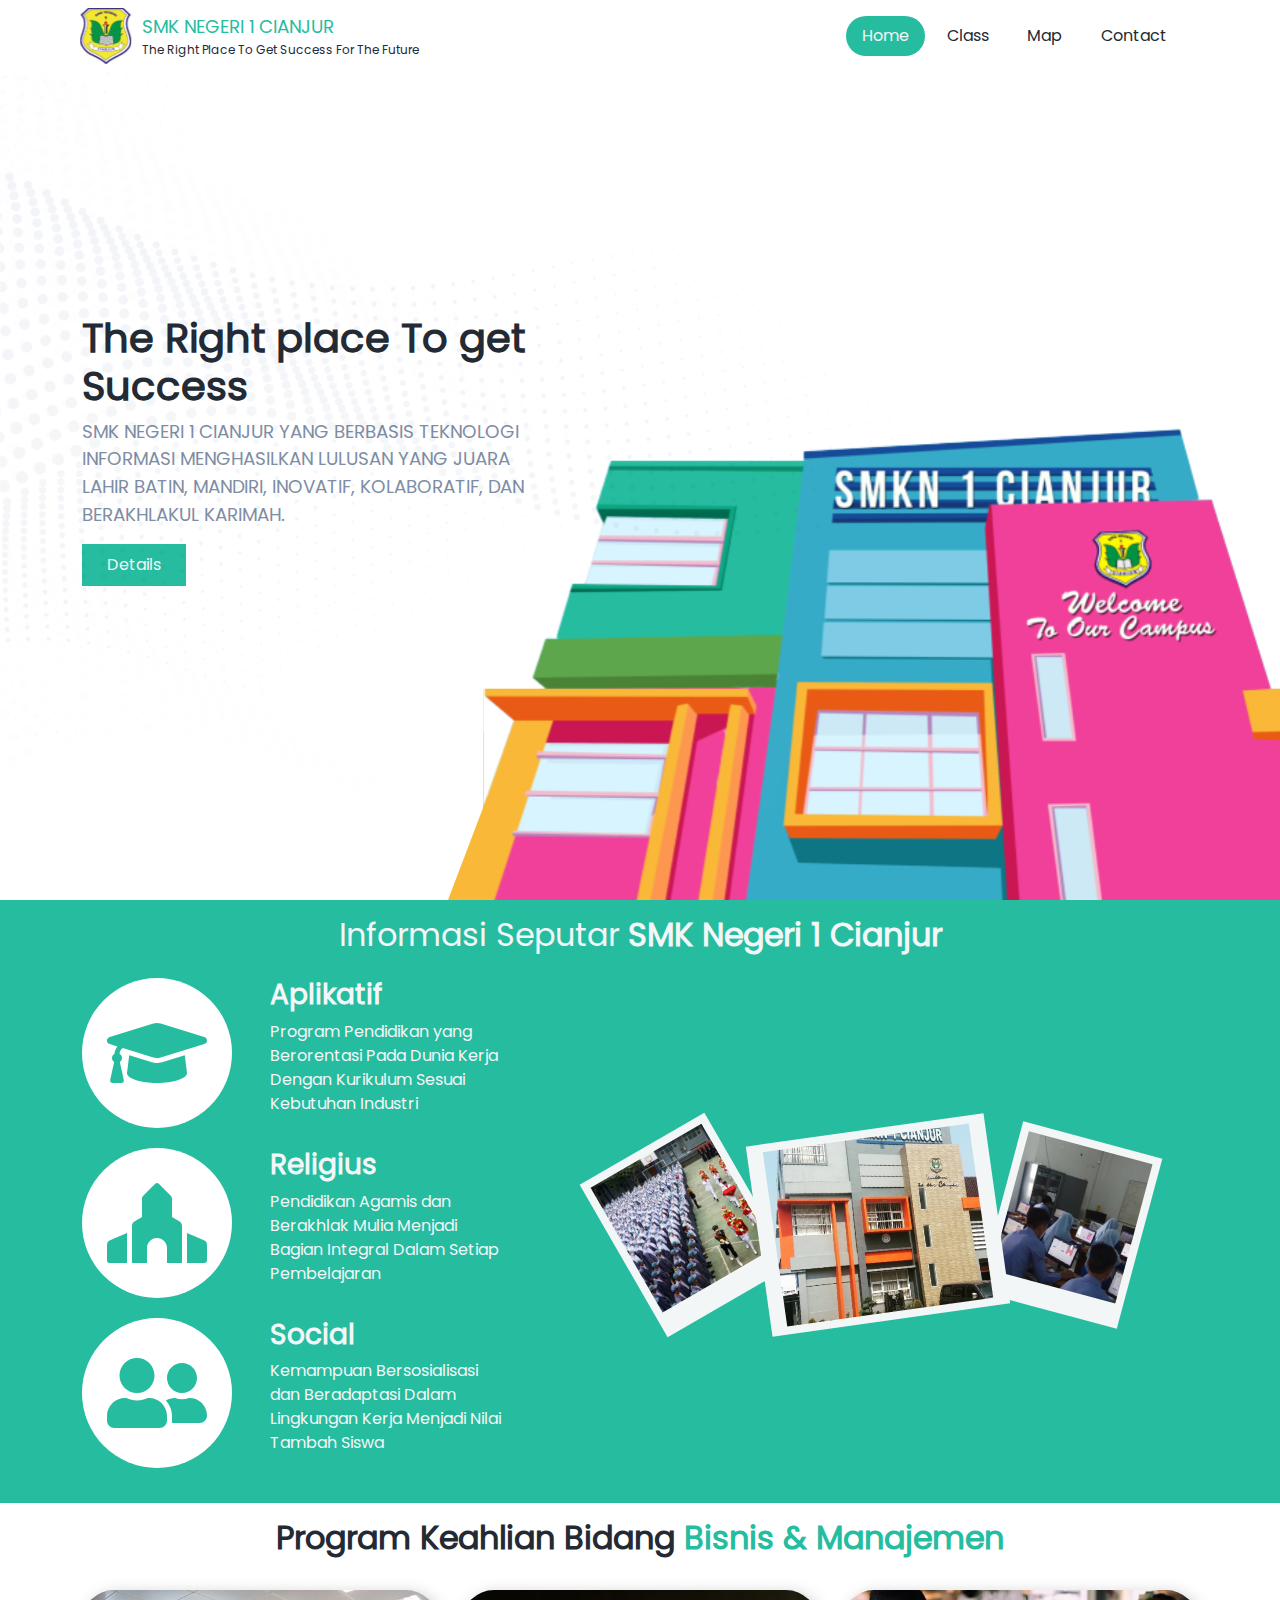
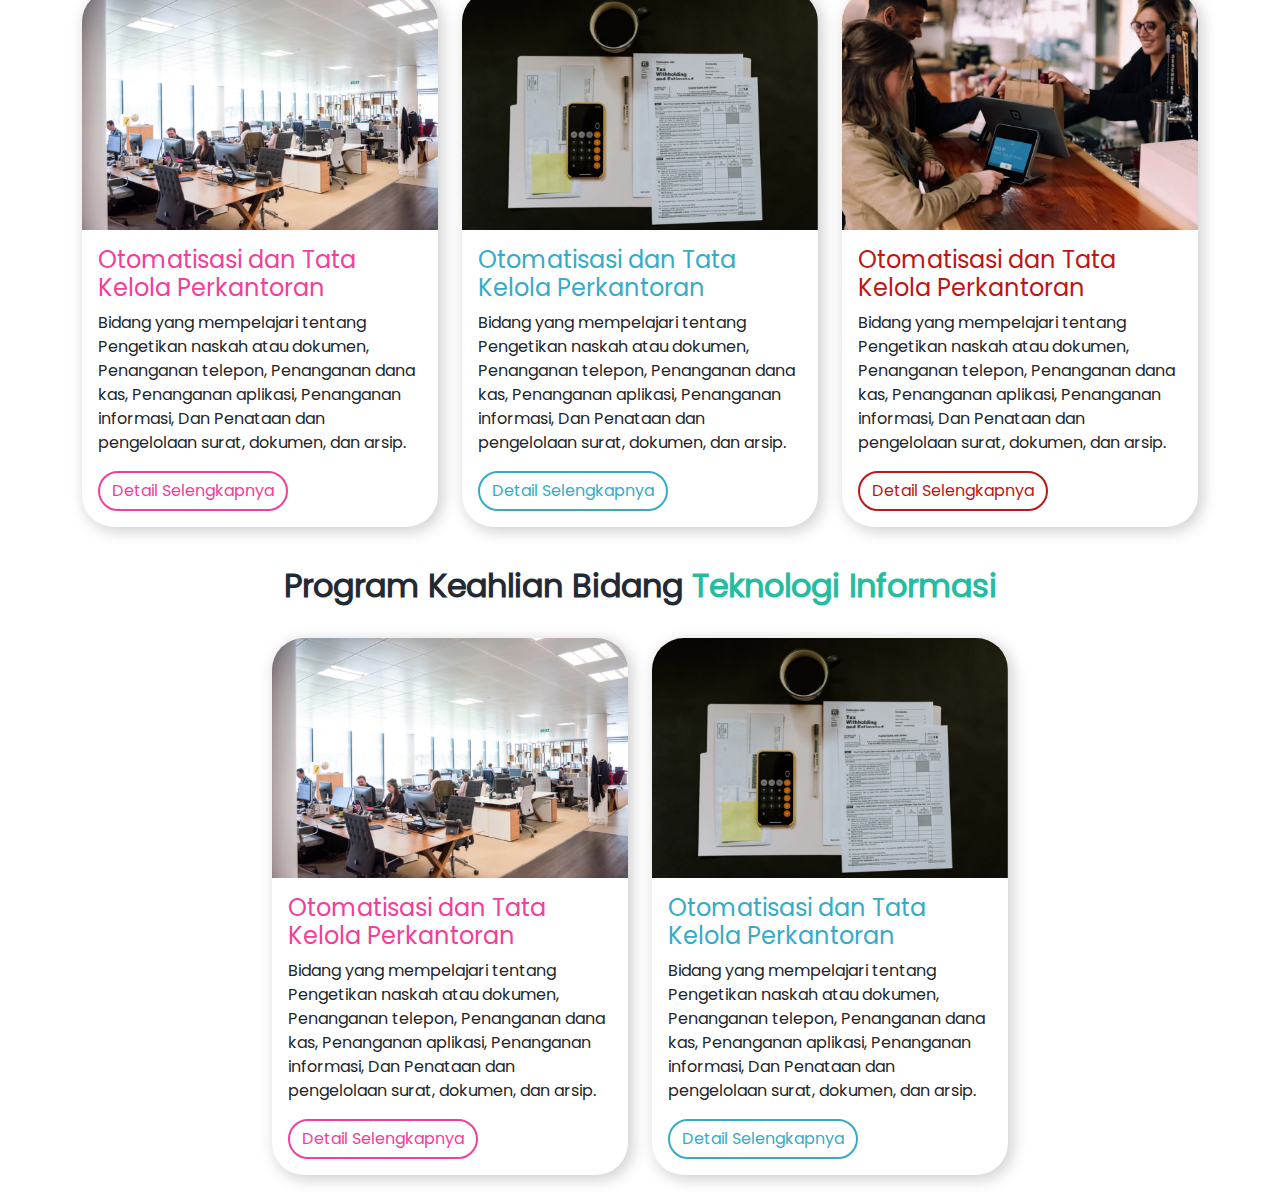
==== commit dc898484: "add property" ====
--- a/index.html
+++ b/index.html
@@ -144,8 +144,12 @@
               <img class="h-100 w-100" src="resource/images/otkp.jpg">
             </div>
             <div class="card-body">
-          </div>
-
+              <h4 class="font-pink">Otomatisasi dan Tata Kelola Perkantoran</h4>
+              <p>
+                Bidang yang mempelajari tentang Pengetikan naskah atau dokumen, Penanganan telepon, Penanganan dana kas, Penanganan aplikasi, Penanganan informasi, Dan Penataan dan pengelolaan surat, dokumen, dan arsip.
+              </p>
+              <button class="btn border-2 border-pink radius-2 font-pink">Detail Selengkapnya</button>
+            </div>
           </div>
         </div>
         <div class="col-12 col-md-6 col-lg-4">
@@ -154,8 +158,12 @@
               <img class="h-100 w-100" src="resource/images/akkul.jpg">
             </div>
             <div class="card-body">
-          </div>
-
+              <h4 class="font-blue">Otomatisasi dan Tata Kelola Perkantoran</h4>
+              <p>
+                Bidang yang mempelajari tentang Pengetikan naskah atau dokumen, Penanganan telepon, Penanganan dana kas, Penanganan aplikasi, Penanganan informasi, Dan Penataan dan pengelolaan surat, dokumen, dan arsip.
+              </p>
+              <button class="btn border-2 border-blue radius-2 font-blue">Detail Selengkapnya</button>
+            </div>
           </div>
         </div>
         <div class="col-12 col-md-6 col-lg-4">
@@ -164,8 +172,50 @@
               <img class="h-100 w-100" src="resource/images/bdps.jpg">
             </div>
             <div class="card-body">
-          </div>
-
+              <h4 class="font-dark-red">Otomatisasi dan Tata Kelola Perkantoran</h4>
+              <p>
+                Bidang yang mempelajari tentang Pengetikan naskah atau dokumen, Penanganan telepon, Penanganan dana kas, Penanganan aplikasi, Penanganan informasi, Dan Penataan dan pengelolaan surat, dokumen, dan arsip.
+              </p>
+              <button class="btn border-2 border-dark-red radius-2 font-dark-red">Detail Selengkapnya</button>
+            </div>
+          </div>
+        </div>
+      </div>
+    </div>
+  </section>
+
+  <section>
+    <div class="container py-3">
+      <h2 class="font-lg-5 text-center">
+        <b><span class="font-black">Program Keahlian Bidang</span> <span class="font-green">Teknologi Informasi</span></b>
+      </h2>
+      <div class="row mt-4 justify-content-center">
+        <div class="col-12 col-md-6 col-lg-4">
+          <div class="card-wrap overflow-hidden">
+            <div class="card-img">
+              <img class="h-100 w-100" src="resource/images/otkp.jpg">
+            </div>
+            <div class="card-body">
+              <h4 class="font-pink">Otomatisasi dan Tata Kelola Perkantoran</h4>
+              <p>
+                Bidang yang mempelajari tentang Pengetikan naskah atau dokumen, Penanganan telepon, Penanganan dana kas, Penanganan aplikasi, Penanganan informasi, Dan Penataan dan pengelolaan surat, dokumen, dan arsip.
+              </p>
+              <button class="btn border-2 border-pink radius-2 font-pink">Detail Selengkapnya</button>
+            </div>
+          </div>
+        </div>
+        <div class="col-12 col-md-6 col-lg-4">
+          <div class="card-wrap overflow-hidden">
+            <div class="card-img">
+              <img class="h-100 w-100" src="resource/images/akkul.jpg">
+            </div>
+            <div class="card-body">
+              <h4 class="font-blue">Otomatisasi dan Tata Kelola Perkantoran</h4>
+              <p>
+                Bidang yang mempelajari tentang Pengetikan naskah atau dokumen, Penanganan telepon, Penanganan dana kas, Penanganan aplikasi, Penanganan informasi, Dan Penataan dan pengelolaan surat, dokumen, dan arsip.
+              </p>
+              <button class="btn border-2 border-blue radius-2 font-blue">Detail Selengkapnya</button>
+            </div>
           </div>
         </div>
       </div>
--- a/resource/css/main.css
+++ b/resource/css/main.css
@@ -88,10 +88,12 @@
   object-fit: cover;
 }
 .card-wrap {
+  margin: .5rem 0 .5rem 0;
+  box-shadow: .2rem .2rem 1rem rgba(0, 0, 0, 20%);
   border-radius: 2rem;
 }
 .card-img {
-  height: 12rem;
+  height: 15rem;
 }
 .card-img img {
   object-fit: cover;
--- a/resource/css/component.css
+++ b/resource/css/component.css
@@ -3,6 +3,9 @@
   --clr-white: #F3F6F7;
   --clr-black: #232A34;
   --clr-gray: #7E8DA4;
+  --clr-pink: #F1409A;
+  --clr-blue: #36ABC7;
+  --clr-dark-red: #BD1616;
 
   --font-size-1: .5rem;
   --font-size-2: .75rem;
@@ -25,6 +28,45 @@
 .font-gray {
   color: var(--clr-gray);
 }
+.font-pink {
+  color: var(--clr-pink);
+}
+.font-blue {
+  color: var(--clr-blue);
+}
+.font-dark-red {
+  color: var(--clr-dark-red);
+}
+.border-green {
+  border-color: var(--clr-green);
+}
+.border-white {
+  border-color: var(--clr-white);
+}
+.border-black {
+  border-color: var(--clr-black);
+}
+.border-gray {
+  border-color: var(--clr-gray);
+}
+.border-pink {
+  border-color: var(--clr-pink);
+}
+.border-blue {
+  border-color: var(--clr-blue);
+}
+.border-dark-red {
+  border-color: var(--clr-dark-red);
+}
+.radius-1 {
+  border-radius: 1rem;
+}
+.radius-2 {
+  border-radius: 2rem;
+}
+.radius-3 {
+  border-radius: 3rem;
+}
 .my-bg-green {
   background-color: var(--clr-green);
 }
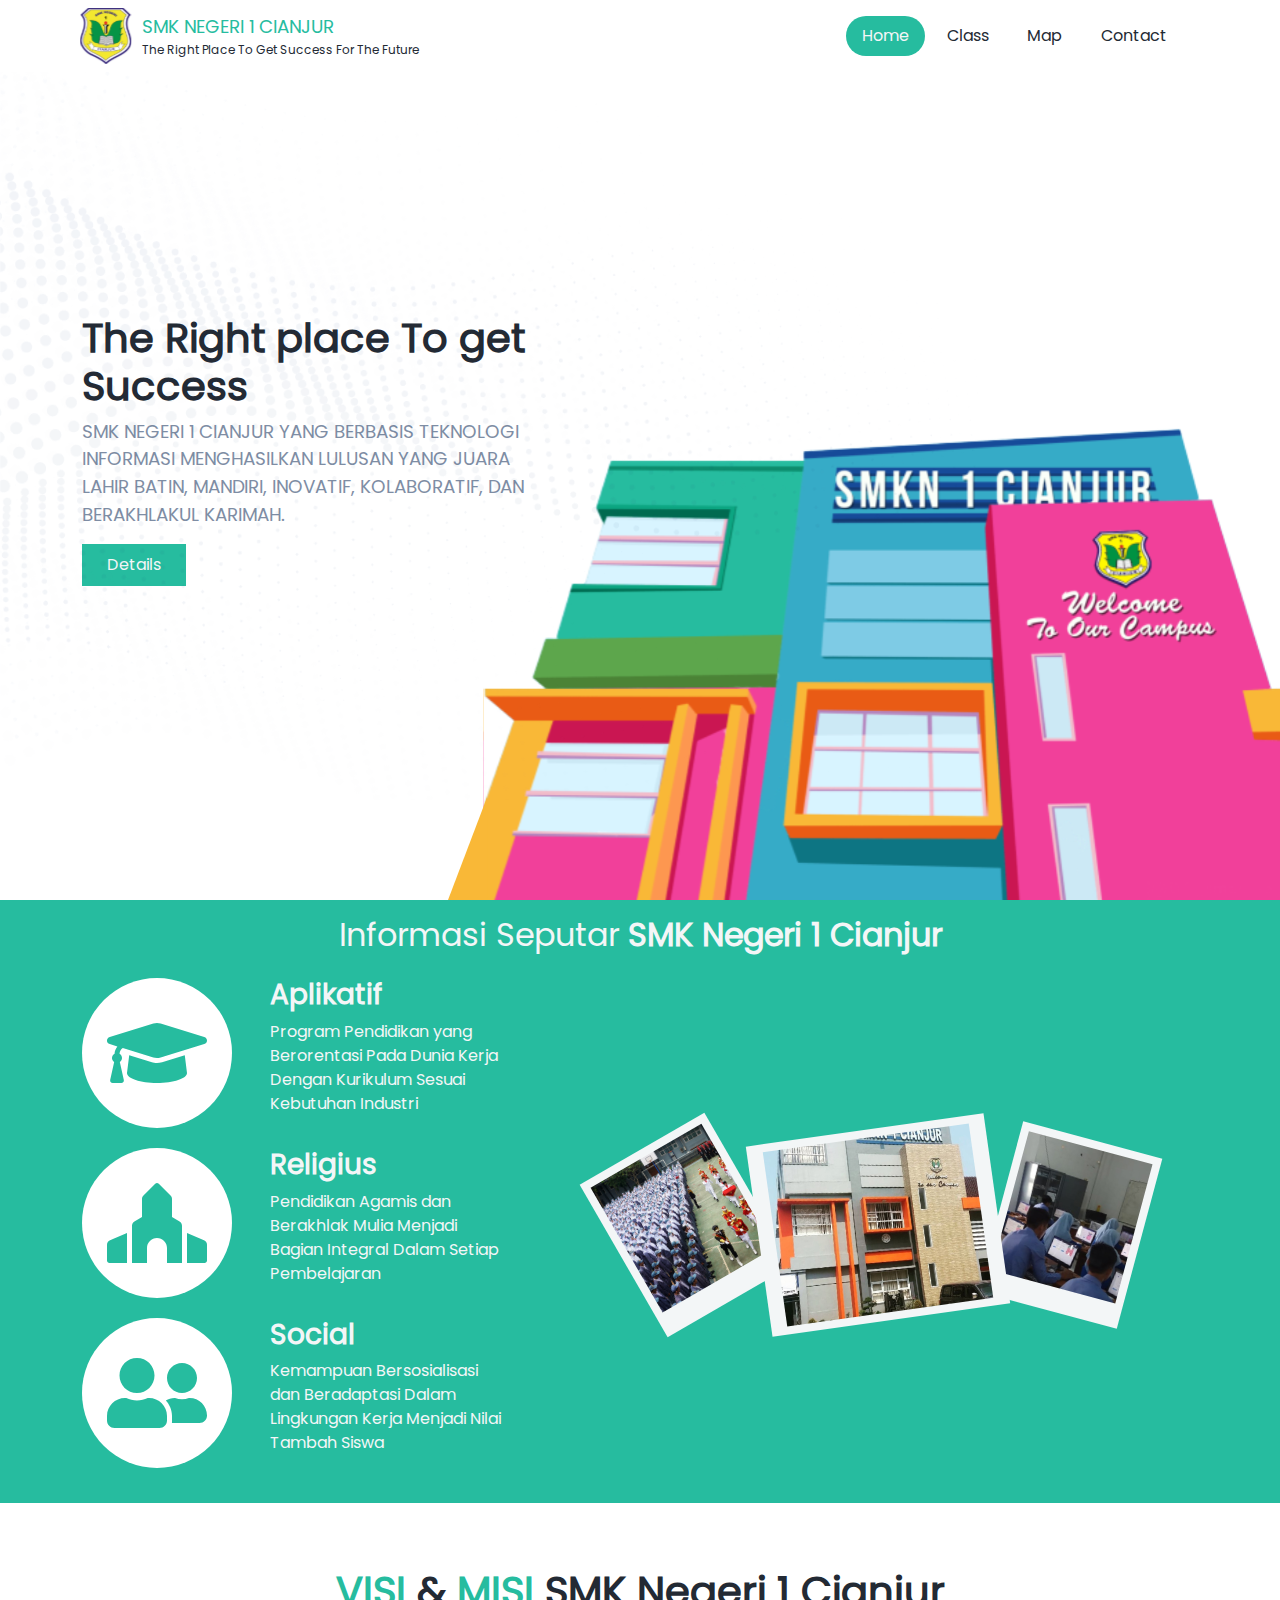
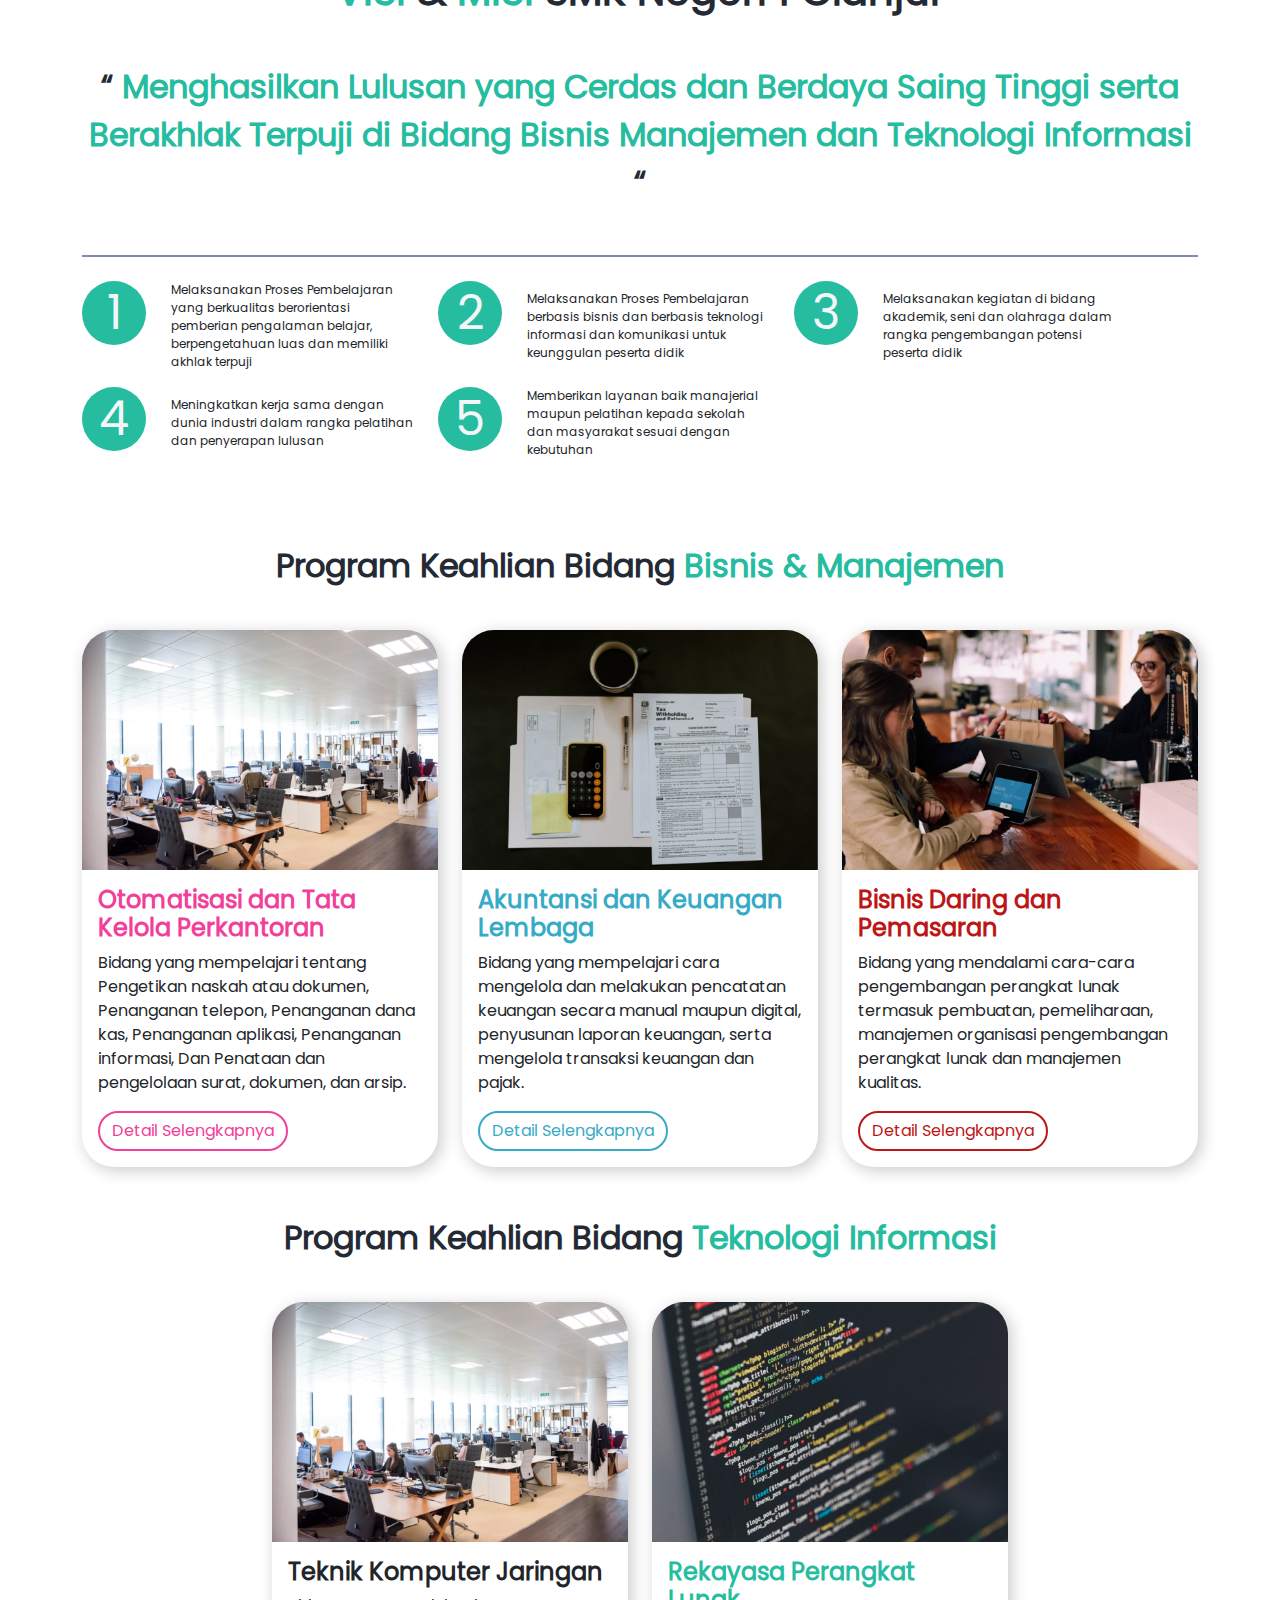
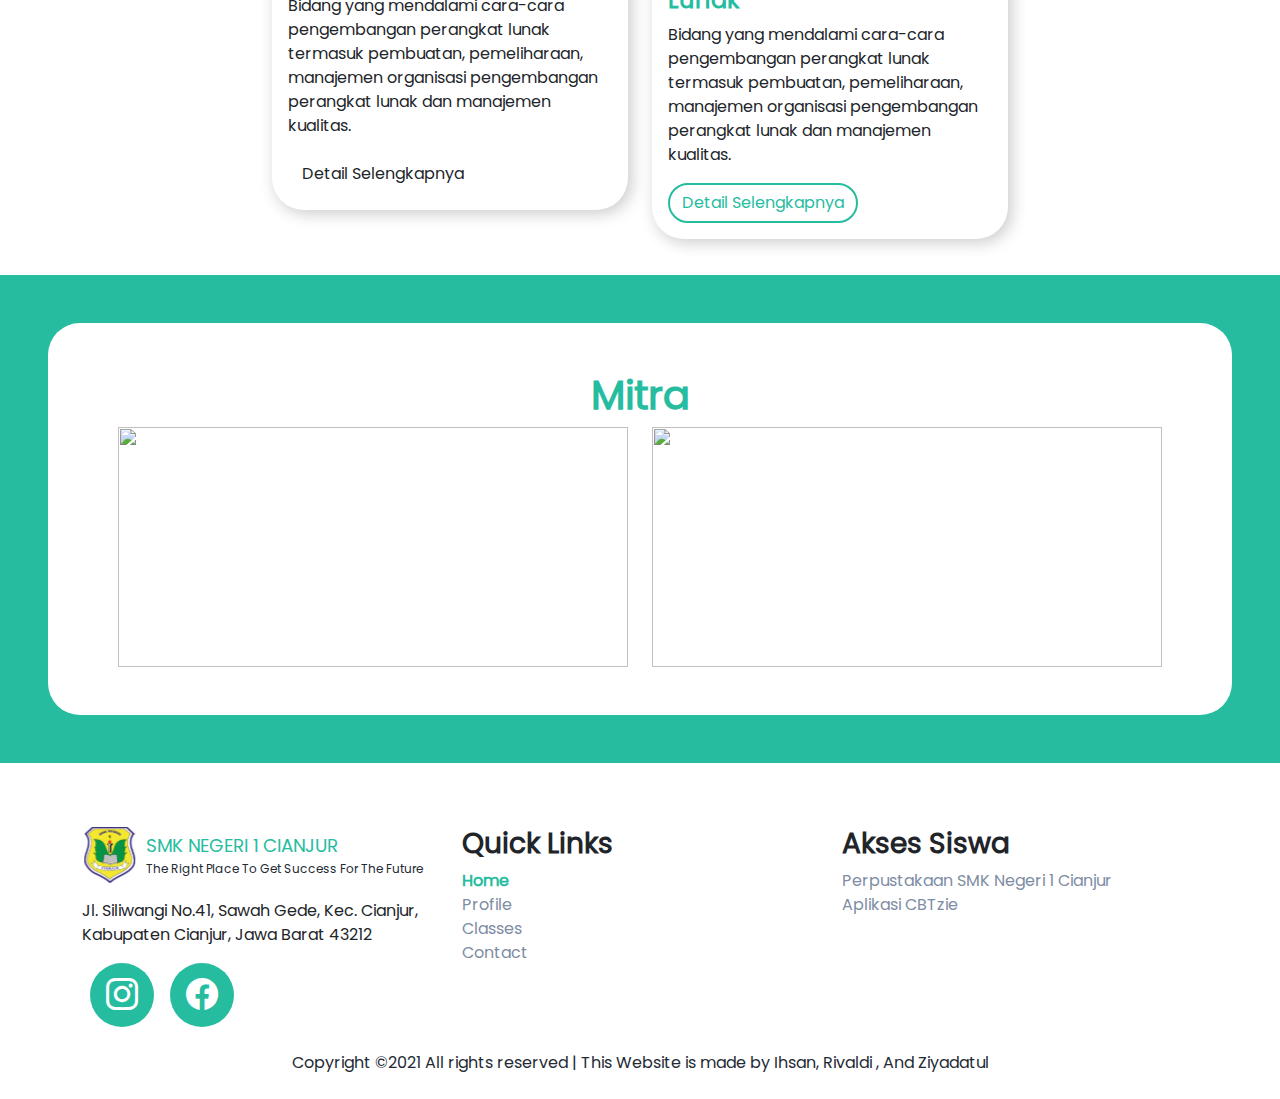
==== commit c62922c8: "final" ====
--- a/index.html
+++ b/index.html
@@ -57,8 +57,9 @@
         <div class="col-12 col-md-8 col-lg-5 h-screen d-flex align-items-center">
           <main>
             <h2 class="font-lg-6 font-black fw-bold">
-              The Right place
-              To get Success
+              <b>
+                The Right place To get Success
+              </b>
             </h2>
             <p class="font-lg-3 font-gray">
               SMK NEGERI 1 CIANJUR YANG BERBASIS TEKNOLOGI
@@ -132,6 +133,85 @@
     </div>
   </section>
 
+  <section class="my-5">
+    <div class="container py-3">
+      <h2 class="font-lg-6 text-center mb-5">
+        <b><span class="font-black"><span class="font-green">VISI</span> & <span class="font-green">MISI</span> SMK Negeri 1 Cianjur</b>
+      </h2>
+      <span class="my-5">
+        <p class="font-green font-lg-5 text-center pb-5" style="border-bottom: 2px solid #7E8DA4">
+          <b>
+            <span class="font-black">“</span>
+            Menghasilkan Lulusan yang Cerdas dan Berdaya Saing Tinggi serta Berakhlak Terpuji di Bidang Bisnis Manajemen dan Teknologi Informasi 
+            <span class="font-black">“</span>
+          </b>
+        </p>
+      </span>
+      <div class="row">
+        <div class="row col-12 col-md-6 col-lg-4 my-2">
+          <div class="col-3">
+            <div class="my-bg-green rounded-circle p-1 d-flex justify-content-center align-items-center" style="width: 4rem; height: 4rem;">
+              <span class="font-lg-7 font-md-6 font-sm-6 font-white">1</span>
+            </div>
+          </div>
+          <div class="col-9 d-flex align-items-center">
+            <p class="m-0 font-lg-2 font-md-2 font-sm-2">
+              Melaksanakan Proses Pembelajaran yang berkualitas berorientasi pemberian pengalaman belajar, berpengetahuan luas dan memiliki akhlak terpuji
+            </p>
+          </div>
+        </div>
+        <div class="row col-12 col-md-6 col-lg-4 my-2">
+          <div class="col-3">
+            <div class="my-bg-green rounded-circle p-1 d-flex justify-content-center align-items-center" style="width: 4rem; height: 4rem;">
+              <span class="font-lg-7 font-md-6 font-sm-6 font-white">2</span>
+            </div>
+          </div>
+          <div class="col-9 d-flex align-items-center">
+            <p class="m-0 font-lg-2 font-md-2 font-sm-2">
+              Melaksanakan Proses Pembelajaran berbasis bisnis dan berbasis teknologi informasi dan komunikasi untuk keunggulan peserta didik
+            </p>
+          </div>
+        </div>
+        <div class="row col-12 col-md-6 col-lg-4 my-2">
+          <div class="col-3">
+            <div class="my-bg-green rounded-circle p-1 d-flex justify-content-center align-items-center" style="width: 4rem; height: 4rem;">
+              <span class="font-lg-7 font-md-6 font-sm-6 font-white">3</span>
+            </div>
+          </div>
+          <div class="col-9 d-flex align-items-center">
+            <p class="m-0 font-lg-2 font-md-2 font-sm-2">
+              Melaksanakan kegiatan di bidang akademik, seni dan olahraga dalam rangka pengembangan potensi peserta didik
+            </p>
+          </div>
+        </div>
+        <div class="row col-12 col-md-6 col-lg-4 my-2">
+          <div class="col-3">
+            <div class="my-bg-green rounded-circle p-1 d-flex justify-content-center align-items-center" style="width: 4rem; height: 4rem;">
+              <span class="font-lg-7 font-md-6 font-sm-6 font-white">4</span>
+            </div>
+          </div>
+          <div class="col-9 d-flex align-items-center">
+            <p class="m-0 font-lg-2 font-md-2 font-sm-2">
+              Meningkatkan kerja sama dengan dunia industri dalam rangka pelatihan dan penyerapan lulusan
+            </p>
+          </div>
+        </div>
+        <div class="row col-12 col-md-6 col-lg-4 my-2">
+          <div class="col-3">
+            <div class="my-bg-green rounded-circle p-1 d-flex justify-content-center align-items-center" style="width: 4rem; height: 4rem;">
+              <span class="font-lg-7 font-md-6 font-sm-6 font-white">5</span>
+            </div>
+          </div>
+          <div class="col-9 d-flex align-items-center">
+            <p class="m-0 font-lg-2 font-md-2 font-sm-2">
+              Memberikan layanan baik manajerial maupun pelatihan kepada sekolah dan masyarakat sesuai dengan kebutuhan
+            </p>
+          </div>
+        </div>
+      </div>
+    </div>
+  </section>
+
   <section>
     <div class="container py-3">
       <h2 class="font-lg-5 text-center">
@@ -144,11 +224,11 @@
               <img class="h-100 w-100" src="resource/images/otkp.jpg">
             </div>
             <div class="card-body">
-              <h4 class="font-pink">Otomatisasi dan Tata Kelola Perkantoran</h4>
+              <h4 class="font-pink"><b>Otomatisasi dan Tata Kelola Perkantoran</b></h4>
               <p>
                 Bidang yang mempelajari tentang Pengetikan naskah atau dokumen, Penanganan telepon, Penanganan dana kas, Penanganan aplikasi, Penanganan informasi, Dan Penataan dan pengelolaan surat, dokumen, dan arsip.
               </p>
-              <button class="btn border-2 border-pink radius-2 font-pink">Detail Selengkapnya</button>
+              <button class="btn border-2 border-pink radius-2 font-pink hover-font-white hover-bg-pink">Detail Selengkapnya</button>
             </div>
           </div>
         </div>
@@ -158,11 +238,11 @@
               <img class="h-100 w-100" src="resource/images/akkul.jpg">
             </div>
             <div class="card-body">
-              <h4 class="font-blue">Otomatisasi dan Tata Kelola Perkantoran</h4>
-              <p>
-                Bidang yang mempelajari tentang Pengetikan naskah atau dokumen, Penanganan telepon, Penanganan dana kas, Penanganan aplikasi, Penanganan informasi, Dan Penataan dan pengelolaan surat, dokumen, dan arsip.
-              </p>
-              <button class="btn border-2 border-blue radius-2 font-blue">Detail Selengkapnya</button>
+              <h4 class="font-blue"><b>Akuntansi dan Keuangan Lembaga</b></h4>
+              <p>
+                Bidang yang mempelajari cara mengelola dan melakukan pencatatan keuangan secara manual maupun digital, penyusunan laporan keuangan, serta mengelola transaksi keuangan dan pajak.
+              </p>
+              <button class="btn border-2 border-blue radius-2 font-blue hover-font-white hover-bg-blue">Detail Selengkapnya</button>
             </div>
           </div>
         </div>
@@ -172,11 +252,11 @@
               <img class="h-100 w-100" src="resource/images/bdps.jpg">
             </div>
             <div class="card-body">
-              <h4 class="font-dark-red">Otomatisasi dan Tata Kelola Perkantoran</h4>
-              <p>
-                Bidang yang mempelajari tentang Pengetikan naskah atau dokumen, Penanganan telepon, Penanganan dana kas, Penanganan aplikasi, Penanganan informasi, Dan Penataan dan pengelolaan surat, dokumen, dan arsip.
-              </p>
-              <button class="btn border-2 border-dark-red radius-2 font-dark-red">Detail Selengkapnya</button>
+              <h4 class="font-dark-red"><b>Bisnis Daring dan Pemasaran</b></h4>
+              <p>
+                Bidang yang mendalami cara-cara pengembangan perangkat lunak termasuk pembuatan, pemeliharaan, manajemen organisasi pengembangan perangkat lunak dan manajemen kualitas.
+              </p>
+              <button class="btn border-2 border-dark-red radius-2 font-dark-red hover-font-white hover-bg-dark-red">Detail Selengkapnya</button>
             </div>
           </div>
         </div>
@@ -196,31 +276,95 @@
               <img class="h-100 w-100" src="resource/images/otkp.jpg">
             </div>
             <div class="card-body">
-              <h4 class="font-pink">Otomatisasi dan Tata Kelola Perkantoran</h4>
-              <p>
-                Bidang yang mempelajari tentang Pengetikan naskah atau dokumen, Penanganan telepon, Penanganan dana kas, Penanganan aplikasi, Penanganan informasi, Dan Penataan dan pengelolaan surat, dokumen, dan arsip.
-              </p>
-              <button class="btn border-2 border-pink radius-2 font-pink">Detail Selengkapnya</button>
-            </div>
-          </div>
-        </div>
-        <div class="col-12 col-md-6 col-lg-4">
-          <div class="card-wrap overflow-hidden">
-            <div class="card-img">
-              <img class="h-100 w-100" src="resource/images/akkul.jpg">
-            </div>
-            <div class="card-body">
-              <h4 class="font-blue">Otomatisasi dan Tata Kelola Perkantoran</h4>
-              <p>
-                Bidang yang mempelajari tentang Pengetikan naskah atau dokumen, Penanganan telepon, Penanganan dana kas, Penanganan aplikasi, Penanganan informasi, Dan Penataan dan pengelolaan surat, dokumen, dan arsip.
-              </p>
-              <button class="btn border-2 border-blue radius-2 font-blue">Detail Selengkapnya</button>
-            </div>
-          </div>
-        </div>
-      </div>
-    </div>
-  </section>
+              <h4 class="font-dark-blue"><b>Teknik Komputer Jaringan</b></h4>
+              <p>
+                Bidang yang mendalami cara-cara pengembangan perangkat lunak termasuk pembuatan, pemeliharaan, manajemen organisasi pengembangan perangkat lunak dan manajemen kualitas.
+              </p>
+              <button class="btn border-2 border-dark-blue radius-2 font-dark-blue hover-font-white hover-bg-dark-blue">Detail Selengkapnya</button>
+            </div>
+          </div>
+        </div>
+        <div class="col-12 col-md-6 col-lg-4">
+          <div class="card-wrap overflow-hidden">
+            <div class="card-img">
+              <img class="h-100 w-100" src="resource/images/rpl.jpg">
+            </div>
+            <div class="card-body">
+              <h4 class="font-green"><b>Rekayasa Perangkat Lunak</b></h4>
+              <p>
+                Bidang yang mendalami cara-cara pengembangan perangkat lunak termasuk pembuatan, pemeliharaan, manajemen organisasi pengembangan perangkat lunak dan manajemen kualitas.
+              </p>
+              <button class="btn border-2 border-green radius-2 font-green hover-font-white hover-bg-green">Detail Selengkapnya</button>
+            </div>
+          </div>
+        </div>
+      </div>
+    </div>
+  </section>
+
+  <section class="my-bg-green p-4 p-md-4 p-lg-5">
+    <div class="bg-white radius-2">
+      <div class="container p-3 p-md-4 p-lg-5">
+        <div class="row">
+          <div class="col-12">
+            <h2 class="font-green font-lg-6 text-center"><strong>Mitra</strong></h2>
+          </div>
+          <div class="col-12 col-md-12 col-lg-6">
+            <img class="sponsored w-100" src="resource/images/java.png">
+          </div>
+          <div class="col-12 col-md-12 col-lg-6">
+            <img class="sponsored w-100" src="resource/images/oracle.png">
+          </div>
+        </div>
+      </div>
+    </div>
+  </section>
+
+  <footer class="mt-5">
+    <div class="container">
+      <div class="row">
+        <div class="col-12 col-md-12 col-lg-4 my-3">
+          <div class="logo d-flex">
+            <img src="resource/images/smakzie_logo.svg" alt="SMK Negeri 1 Cianjur">
+            <span class="mx-2 d-flex flex-column justify-content-center">
+              <span class="font-green font-sm-2 font-md-2 font-lg-3">SMK NEGERI 1 CIANJUR</span>
+              <span class="font-black font-sm-1 font-md-1 font-lg-2">The Right Place To Get Success For The Future</span>
+            </span>
+          </div>
+          <div class="my-3">
+            <p>Jl. Siliwangi No.41, Sawah Gede, Kec. Cianjur, Kabupaten Cianjur, Jawa Barat 43212</p>
+          </div>
+          <div class="d-flex">
+            <a href="#" class="sosmed mx-2 d-flex justify-content-center align-items-center rounded-circle my-bg-green">
+              <i class="bi bi-instagram text-white font-lg-5 font-md-4 font-sm-4"></i>
+            </a>
+            <a href="#" class="sosmed mx-2 d-flex justify-content-center align-items-center rounded-circle my-bg-green">
+              <i class="bi bi-facebook text-white font-lg-5 font-md-4 font-sm-4"></i>
+            </a>
+          </div>
+        </div>
+        <div class="col-12 col-md-12 col-lg-4 my-3">
+          <h3><strong>Quick Links</strong></h3>
+          <div class="d-flex flex-column">
+            <a href="#" class="font-green hover-font-green"><strong>Home</strong></a>
+            <a href="#" class="font-gray hover-font-green">Profile</a>
+            <a href="#" class="font-gray hover-font-green">Classes</a>
+            <a href="#" class="font-gray hover-font-green">Contact</a>
+          </div>
+        </div>
+        <div class="col-12 col-md-12 col-lg-4 my-3">
+          <h3><strong>Akses Siswa</strong></h3>
+          <div class="d-flex flex-column">
+            <a href="#" class="font-gray hover-font-green">Perpustakaan SMK Negeri 1 Cianjur</a>
+            <a href="#" class="font-gray hover-font-green">Aplikasi CBTzie</a>
+          </div>
+        </div>
+        <div class="col-12 my-2">
+          <p class="font-black text-center">Copyright ©2021 All rights reserved | This Website is made by Ihsan, Rivaldi , And Ziyadatul</p>
+        </div>
+      </div>
+    </div>
+  </footer>
 
   <script src="vendors/jquery/js/jquery-3.6.0.min.js"></script>
   <script src="vendors/bootstrap/js/bootstrap.min.js"></script>
--- a/resource/css/main.css
+++ b/resource/css/main.css
@@ -38,6 +38,9 @@
   right: 0;
   z-index: 5;
 }
+#nav.nav-shadow {
+  box-shadow: .3rem .3rem 1rem rgba(0, 0, 0, 20%);
+}
 .nav-link a {
   margin: 0 .2rem 0 .2rem;
   padding: .5rem 1rem .5rem 1rem;
@@ -88,7 +91,7 @@
   object-fit: cover;
 }
 .card-wrap {
-  margin: .5rem 0 .5rem 0;
+  margin: 1.25rem 0 1.25rem 0;
   box-shadow: .2rem .2rem 1rem rgba(0, 0, 0, 20%);
   border-radius: 2rem;
 }
@@ -97,6 +100,13 @@
 }
 .card-img img {
   object-fit: cover;
+}
+.sponsored {
+  height: 15rem;
+}
+.sosmed {
+  width: 4rem;
+  height: 4rem;
 }
 @media (min-width: 1028px) {
   .logo img {
@@ -120,6 +130,24 @@
   }
   #sidebar {
     display: none;
+  }
+  .pict-1 {
+    width: 12rem;
+    height: 14rem;
+    background-color: var(--clr-white);
+    transform: rotate(-30deg);
+  }
+  .pict-2 {
+    width: 18rem;
+    height: 15rem;
+    background-color: var(--clr-white);
+    transform: rotate(-8deg);
+  }
+  .pict-3 {
+    width: 12rem;
+    height: 14rem;
+    background-color: var(--clr-white);
+    transform: rotate(15deg);
   }
   .picture {
     display: none;
